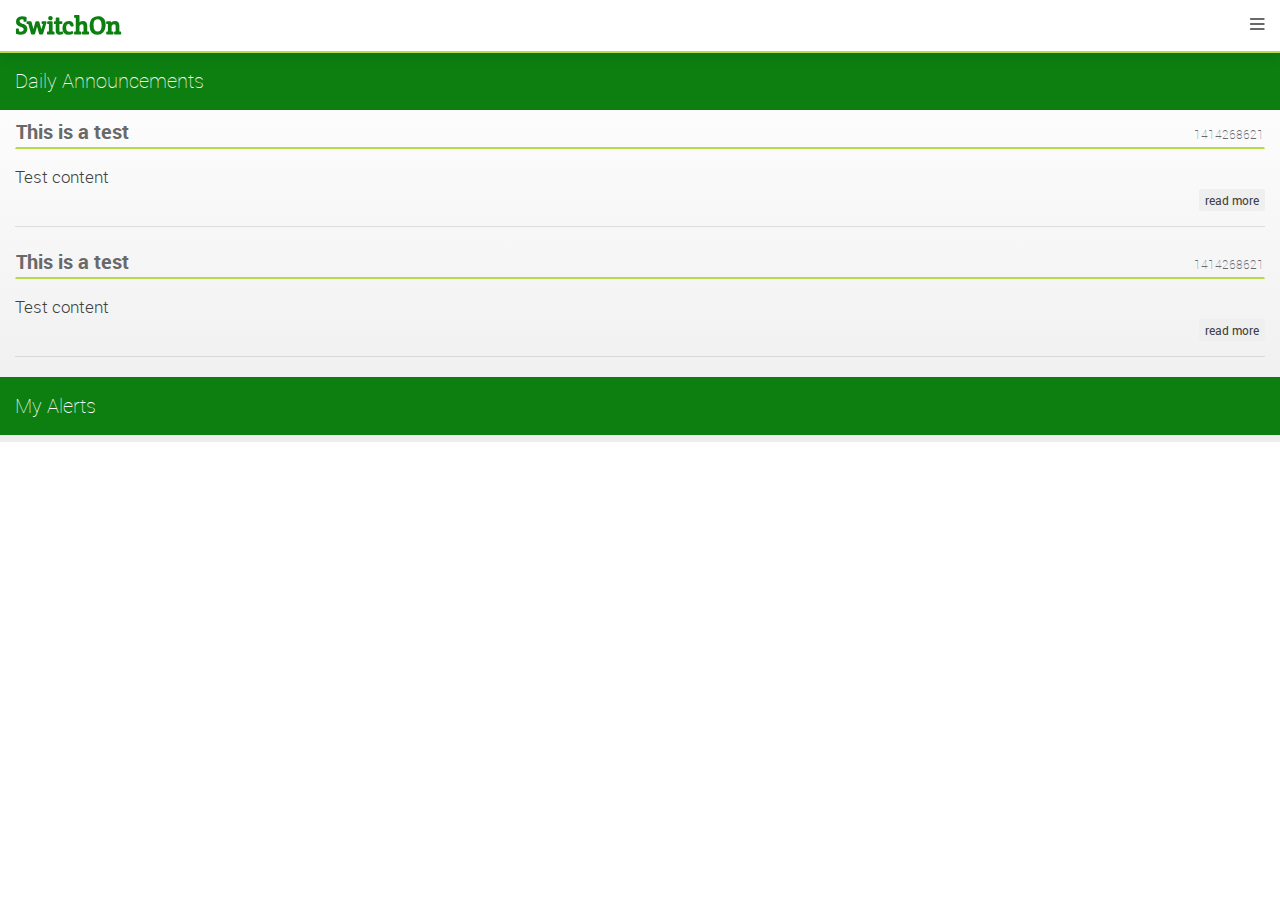
==== www/index.html @ a28c27e3 "First app" ====
<!DOCTYPE html>
<html class="ui-mobile">
  <head>
    <meta charset="utf-8" />
    <meta name="format-detection" content="telephone=no" />
    <meta name="msapplication-tap-highlight" content="no" />
    <!-- WARNING: for iOS 7, remove the width=device-width and height=device-height attributes. See https://issues.apache.org/jira/browse/CB-4323 -->
    <meta name="viewport" content="user-scalable=no, initial-scale=1, maximum-scale=1, minimum-scale=1, width=device-width, height=device-height, target-densitydpi=device-dpi" />

    <link href="spec/lib/jquery-mobile-theme/css/font-awesome.min.css" rel="stylesheet" type="text/css"/>
    <link href="spec/lib/jquery-mobile/jquery.mobile.min.css" rel="stylesheet" type="text/css"/>
    <link href="spec/lib/jquery-mobile-theme/css/jquerymobile.nativedroid.css" rel="stylesheet" type="text/css"/>
    <link href="spec/lib/jquery-mobile-theme/css/jquerymobile.nativedroid.light.css" rel="stylesheet" type="text/css"/>
    <link href="spec/lib/jquery-mobile-theme/css/jquerymobile.nativedroid.color.green.css" rel="stylesheet" type="text/css"/>
    <link href="spec/lib/twitter-bootstrap/css/bootstrap.css" rel="stylesheet" type="text/css"/>
    <link href="css/index.css" rel="stylesheet" type="text/css"/>

    <script src="spec/lib/jquery/jquery.min.js" type="text/javascript"></script>
    <script>
      $(document).bind("mobileinit", function () {
        $.mobile.defaultPageTransition = "slide";
      });</script>
    <script src="spec/lib/jquery-mobile/jquery.mobile.min.js" type="text/javascript"></script>
    <script src="spec/lib/jquery-mobile-theme/js/nativedroid.script.js" type="text/javascript"></script>
    <script type="text/javascript" src="js/index.js"></script>
    <title>SwitchOn</title>
  </head>

  <body class="ui-mobile-viewport ui-overlay-b" >
    <!-- HEADER NAVBAR-->
    <div id="tdsb-header">

      <div   data-role="header" data-position="fixed" data-tap-toggle="false" data-theme="b" role="banner" class="ui-header ui-bar-b ui-header-fixed slidedown">
        <h1 class="ui-title" role="heading" aria-level="1"><strong class="tdsb-logo">SwitchOn</strong></h1>
        <a  href='#mypanel' data-ajax="false" class="ui-link ui-btn-right ui-btn ui-shadow ui-corner-all tdsb-header-button" data-role="button" role="button"><i class="fa fa-bars"></i></a>
      </div> 
    </div>

    <div id="homepage" data-role="page"  data-theme="" >
      <div data-role='panel' id='mypanel' data-theme='b' data-display="overlay" >
        <div class="ui-panel-inner">
          <ul id="tdsb-suscription-list" data-role="listview" class="ui-listview">
            <li class="ui-li-static ui-body-inherit ui-first-child">Suscription</li>
          </ul>
        </div>
      </div>
      <div role="main" class="ui-content">
        <div class="ui-panel-wrapper">


          <div data-role="content" class="ui-content" role="main">   
            <div id="tdsb-daily-container">
              <div class="tdsb-navbar">
                <h3 class="tdsb-navbar-brand">
                  Daily Announcements 
                </h3> 
              </div>
              <div id="tdsb-daily-content">


              </div>
            </div>


            <div id="tdsb-favorites-container">
              <div class="tdsb-navbar">
                <h3 class="tdsb-navbar-brand">
                  My Alerts
                </h3>
              </div>
              <div id="tdsb-favorites-content">

              </div>
            </div>
          </div>

        </div>

      </div>
    </div>

    <div id="read-more" data-role="page"  data-theme="" >
      <a href="#homepage">back</a>
    </div>


    <script type="text/javascript">
      var ann;
      $('button[data-href]').on('click', function () {
        changePage();
      });
      $(document).on('pageinit', function () {
        console.log('On Page Load for the first time');
      });
      $(document).ready(function () {
        console.log('On document ready');
        getFeedsTitles();
      });
      function getAnnounsments() {
        if (ann === undefined) {
          $.ajax({
            url: 'announcement.html',
            type: 'get',
            async: false,
            success: function (data) {
              ann = data;
            }
          });
        }
        $.ajax({
          url: 'js/announcements.json',
          type: 'get',
          dataType: 'json',
          error: function (data) {
          },
          success: function (data) {
            $.each(data.announcements, function (i, item) {
              var x = $(ann).clone();
              console.log(x);
              x.find('.announcement-header-title').html(item.announcement_title)
              x.find('.announcement-header-time').html(item.announcement_date);
              x.find('.announcement-content').html(item.announcement_content);
              x.find('.announcement-read-more').on('click', function () {
                changePage();
              });
              if (item.announcement_calendar_event == 0) {
                x.find('.announcement-calender').remove();
              }
              $('#tdsb-daily-content').append(x);
            });
            //do something with data              
          }
        });
      }




      function getFeedsTitles() {
        $.ajax({
          url: 'js/feeds.json',
          type: 'get',
          dataType: 'json',
          error: function (data) {
          },
          success: function (data) {
            $.each(data.creators, function (i, item) {
              $('#tdsb-suscription-list').append('<li data-icon="false"><a href="#" data-id="' + item.id + '"  class="ui-btn">' + item.name + '</a></li>')
            });
            //do something with data    
            getAnnounsments();
          }
        });
      }

      function changePage() {
        $.mobile.pageContainer.pagecontainer("change", "#read-more");
      }

    </script>


  </body>
</html>
---- www/spec/lib/jquery-mobile-theme/css/jquerymobile.nativedroid.css ----
@import url("fonts.css");

a {
	text-decoration: none;
}

strong { font-weight: 500; }


.ui-page-theme-b .ui-btn, html .ui-bar-b .ui-btn, html .ui-page-theme-b .ui-btn, html body .ui-group-theme-b .ui-btn, html head+body .ui-btn.ui-btn-b, .ui-page-theme-b .ui-btn:visited, html .ui-bar-b .ui-btn:visited, html .ui-page-theme-b .ui-btn:visited, html body .ui-group-theme-b .ui-btn:visited, html head+body .ui-btn.ui-btn-b:visited,
.ui-page-theme-b .ui-btn:hover, html .ui-bar-b .ui-btn:hover, html .ui-page-theme-b .ui-btn:hover, html body .ui-group-theme-b .ui-btn:hover, html head+body .ui-btn.ui-btn-b:hover,
.ui-page-theme-b .ui-btn:active, html .ui-bar-b .ui-btn:active, html .ui-page-theme-b .ui-btn:active, html body .ui-group-theme-b .ui-btn:active, html head+body .ui-btn.ui-btn-b:active,
.ui-bar-b, .ui-page-theme-b .ui-bar-inherit, html .ui-bar-b .ui-bar-inherit, html .ui-page-theme-b .ui-bar-inherit, html body .ui-group-theme-b .ui-bar-inherit,
.ui-overlay-b, .ui-page-theme-b, .ui-page-theme-b .ui-panel-wrapper,
.ui-page-theme-b .ui-header .ui-btn:hover,
.ui-page-theme-b, .ui-page-theme-b .ui-body-inherit, html .ui-bar-b .ui-body-inherit, html .ui-page-theme-b .ui-body-inherit, html body .ui-group-theme-b .ui-body-inherit, html .ui-panel-page-container-b {
	background: transparent;
	background-color: transparent;
	border-color: transparent;
/*	border-width: 0px;*/
	text-shadow: 0 0px 0 transparent;
	font-size: 17px;
}

.ui-page-theme-b .ui-btn.ui-btn-active, html .ui-bar-b .ui-btn.ui-btn-active, html .ui-page-theme-b .ui-btn.ui-btn-active, html body .ui-group-theme-b .ui-btn.ui-btn-active, html head+body .ui-btn.ui-btn-b.ui-btn-active, .ui-page-theme-b .ui-checkbox-on:after, html .ui-bar-b .ui-checkbox-on:after, html .ui-page-theme-b .ui-checkbox-on:after, html body .ui-group-theme-b .ui-checkbox-on:after, .ui-btn.ui-checkbox-on.ui-btn-b:after, .ui-page-theme-b .ui-flipswitch-active, html .ui-bar-b .ui-flipswitch-active, html .ui-page-theme-b .ui-flipswitch-active, html body .ui-group-theme-b .ui-flipswitch-active, html body .ui-flipswitch.ui-bar-b.ui-flipswitch-active, .ui-page-theme-b .ui-slider-track .ui-btn-active, html .ui-bar-b .ui-slider-track .ui-btn-active, html .ui-page-theme-b .ui-slider-track .ui-btn-active, html body .ui-group-theme-b .ui-slider-track .ui-btn-active, html body div.ui-slider-track.ui-page-theme-b .ui-btn-active {
	border-color: transparent;
	border-width: 0px;
}

.ui-page-theme-b .ui-controlgroup-controls .ui-btn,
.ui-page-theme-b .ui-controlgroup-controls .ui-checkbox,
.ui-page-theme-b .ui-controlgroup-controls .ui-radio,
.ui-page-theme-b .ui-controlgroup-controls .ui-select {
	margin-bottom: 1px;
	font-weight: 300;
}

.ui-listview>.ui-li-static, .ui-listview>.ui-li-divider, .ui-listview>li>a.ui-btn {
	border-width: 0px;
	line-height: 22px;
}

.ui-listview .ui-li-has-thumb>img:first-child, .ui-listview .ui-li-has-thumb>.ui-btn>img:first-child, .ui-listview .ui-li-has-thumb .ui-li-thumb {
position: absolute;
left: 0;
top: 0;
max-height: 91px;
max-width: 91px;
height: 91px;
width: 91px;
}

.ui-page-theme-b .ui-btn.ui-btn-active, html .ui-bar-b .ui-btn.ui-btn-active, html .ui-page-theme-b .ui-btn.ui-btn-active, html body .ui-group-theme-b .ui-btn.ui-btn-active, html head+body .ui-btn.ui-btn-b.ui-btn-active, .ui-page-theme-b .ui-checkbox-on:after, html .ui-bar-b .ui-checkbox-on:after, html .ui-page-theme-b .ui-checkbox-on:after, html body .ui-group-theme-b .ui-checkbox-on:after, .ui-btn.ui-checkbox-on.ui-btn-b:after, .ui-page-theme-b .ui-flipswitch-active, html .ui-bar-b .ui-flipswitch-active, html .ui-page-theme-b .ui-flipswitch-active, html body .ui-group-theme-b .ui-flipswitch-active, html body .ui-flipswitch.ui-bar-b.ui-flipswitch-active, .ui-page-theme-b .ui-slider-track .ui-btn-active, html .ui-bar-b .ui-slider-track .ui-btn-active, html .ui-page-theme-b .ui-slider-track .ui-btn-active, html body .ui-group-theme-b .ui-slider-track .ui-btn-active, html body div.ui-slider-track.ui-page-theme-b .ui-btn-active {
	text-shadow: 0px 0px 0px rgba(0,0,0,0);
}

.ui-li-has-thumb {
	min-height: 91px;
}

.ui-shadow {
	box-shadow: 0px 0px 0px rgba(0,0,0,0);
}


.ui-page, body, input, select, textarea, button, .ui-btn,
.ui-listview>li h1, .ui-listview>li h2, .ui-listview>li h3, .ui-listview>li h4, .ui-listview>li h5, .ui-listview>li h6,
.ui-btn, label.ui-btn,
.ui-page-theme-b a, html .ui-bar-b a, html .ui-page-theme-b a, html body .ui-group-theme-b a {
	font-family: "Roboto", sans-serif;
	font-weight: 300;
}

.ui-content {
	padding: 0px;
}

.ui-content .ui-listview-inset, .ui-panel-inner .ui-listview-inset,.ui-content .ui-listview, .ui-panel-inner .ui-listview {
	margin: 0;
}

.ui-listview li i {
	display: inline-block;
	min-width: 22px;
	margin-right: 7px;
}

.ui-header {
	z-index: 9999;
	padding: 7px 15px 7px 25px;
	padding: 0px 0px 0px 0px;
	min-height: 50px;
}

.ui-header.noborder {
	border-bottom: 2px solid transparent !important;
}

.ui-header-fixed {
	top: 0px;
}

.ui-header-fixed .ui-btn-left, .ui-header-fixed .ui-btn-right {
	top: 3px;
}

.ui-header .ui-btn-left, .ui-header .ui-btn-right, .ui-footer .ui-btn-left, .ui-footer .ui-btn-right,.ui-header-fixed.ui-fixed-hidden .ui-btn-right {
	position: fixed;
}

.ui-header.ui-fixed-hidden {
	padding: 7px 15px 7px 25px;
}

.ui-header .ui-title, .ui-footer .ui-title {
	text-align: left;
	margin: 3px 25px 7px 55px;
	padding: 7px 0px 0px 0px;
	font-size: 25px;
	font-weight: 100;
}

.ui-mobile label, div.ui-controlgroup-label,
.ui-flipswitch .ui-btn.ui-flipswitch-on, .ui-flipswitch .ui-flipswitch-off {
	font-family: "Roboto";
	font-weight: 300;
}

.ui-flipswitch .ui-btn.ui-flipswitch-on,
.ui-flipswitch.ui-flipswitch-active .ui-btn.ui-flipswitch-on,
.ui-flipswitch .ui-btn.ui-flipswitch-off {
	width: 28px;
	height: 28px;
	margin-top: 2px;
	margin-right: 2px;
	margin-left: 2px;
}

.ui-listview>.ui-li-divider {
	font-weight: 300;
}

.ui-listview>li a {
	font-weight: 300;
}

body, input, select, textarea, button, .ui-btn {
	line-height: auto;
}

.ui-header .ui-btn-inner, .ui-footer .ui-btn-inner, .ui-mini .ui-btn-inner {
	text-decoration: none;
	padding: 9px 3px 3px 0px;
}

.ui-header .ui-btn-inner, .ui-footer .ui-btn-inner{
	font-size: 22px;
}

.ui-header .ui-btn-right .ui-btn-inner {
	min-width: 32px;
}

.ui-overlay-shadow {
-webkit-box-shadow: 0 0 0px rgba(0,0,0,.0); 
-moz-box-shadow: 0 0 0px rgba(0,0,0,.0);
 box-shadow: 0 0 0px rgba(0,0,0,.0);
}

.ui-btn-corner-all, .ui-btn.ui-corner-all, .ui-slider-track.ui-corner-all, .ui-flipswitch.ui-corner-all, .ui-li-count {
-webkit-border-radius: 0px;
border-radius: 0px;
}

.ui-btn {}

.ui-footer .ui-navbar {
	box-shadow:  0px 0px 0px rgba(0,0,0,0.0);
}

.ui-navbar ul li:last-child {
	border-right: 0px;
}

.ui-footer {
	z-index: 9999;
	padding: 7px 15px 7px 25px;
	padding: 0px 0px 0px 0px;
	min-height: 50px;
}

.ui-footer .ui-btn-text {
	top: 7px;
	font-size: 20px;
}

.ui-footer.noborder {
	border-bottom: 2px solid transparent !important;
}

.ui-footer-fixed {
	bottom: 0px;
}

.ui-footer-fixed .ui-btn-left, .ui-footer-fixed .ui-btn-right {
	top: 3px;
}

.ui-footer .ui-btn-left, .ui-footer .ui-btn-right, .ui-footer .ui-btn-left, .ui-footer .ui-btn-right,.ui-footer-fixed.ui-fixed-hidden .ui-btn-right {
	position: fixed;
}

.ui-footer.ui-fixed-hidden {
	padding: 7px 15px 7px 25px;
}

.ui-footer .ui-title, .ui-footer .ui-title {
	text-align: left;
	margin: 4px 7px 3px 7px;
	margin: 10px 25px 7px 34px;
	font-size: 25px;
	font-weight: 300;
}

.ui-footer .ui-btn-inner, .ui-mini .ui-btn-inner {
	text-decoration: none;
	padding: 9px 3px 3px 0px;
}

.ui-footer .ui-btn-inner, .ui-footer .ui-btn-inner{
	font-size: 22px;
}

.ui-footer .ui-btn-right .ui-btn-inner {
	min-width: 32px;
}


.ui-li-divider {
	padding: 7px 15px 7px 15px; 
}

.ui-link-inherit {
	font-size: 20px;
	line-height: 25px;
}

.ui-listview .ui-li-icon {
	width: 32px !important;
	height: 32px !important;
	max-width: 32px !important;
	max-height: 32px !important;
	margin-top: -6px !important;
}

img.ui-li-icon {
	width: 32px;
	height: 32px;
	background-position: center center;
	background-repeat: no-repeat;
}

.ui-li-has-icon .ui-btn-inner a.ui-link-inherit, .ui-li-static.ui-li-has-icon {
	padding-left: 45px;
}

.ui-btn {
	-webkit-transition: background 0.2s, color 0.2s;
	-moz-transition: background 0.2s, color 0.2s;
	-o-transition: background 0.2s, color 0.2s;
	-ms-transition: background 0.2s, color 0.2s;
	transition: background 0.2s, color 0.2s;
}

.ui-li-heading {
	font-weight: 300;
	font-size: 18px;	
	white-space:normal;
}

.ui-li-desc {
	font-weight: 300;
	font-size: 16px;
	white-space:normal;
}

.ui-listview-filter {
	margin: auto;
}

.ui-listview-filter .ui-input-search {
	margin: auto;
}

.ui-li-thumb {
	left: 15px;
	top: 25px;
	max-width: 70px;
	max-height: 115px;
}

.ui-li-has-thumb .ui-link-inherit,.ui-li-has-thumb .ui-btn-inner.ui-li {
	border-bottom: 0px !important; 
}

.ui-loader-textonly {
	color: #FFFFFF;
	position: fixed;
	top: 100%;
	left: 0px;
	width: 100%;
	background-color: #020202;	
}
.ui-loader h1 {
	font-family: "Roboto", sans-serif;
	font-weight: 300;
	text-transform: uppercase;
}

.ui-loader-textonly.ui-loader-verbose {
	margin-left: 0px;
}

.ui-li-desc img {
	max-width: 100%;
	display: block;
	padding-top: 7px;
	padding-bottom: 7px;
}

.ui-collapsible-content {
	padding: 0px;
}

.ui-collapsible-heading-toggle .ui-btn-text {
	font-weight: 300;
	font-size: 22px;
}

.ui-grid-b.fixed,.ui-grid-a.fixed {
	display: none;
}

.ui-content h1,.ui-content h2,.ui-content h3,.ui-content h4,.ui-content h5,.ui-content h6,.ui-content p {
	font-weight: 100;
	margin: 7px 0px 7px 0px;
}

.ui-collapsible h1.ui-collapsible-heading, .ui-collapsible h2.ui-collapsible-heading, .ui-collapsible h3.ui-collapsible-heading, .ui-collapsible h4.ui-collapsible-heading, .ui-collapsible h5.ui-collapsible-heading, .ui-collapsible h6.ui-collapsible-heading {
	padding-left: 0px;
	margin: auto;
}

.ui-content th {
	font-weight: 300;
}

.ui-popup-container.ui-popup-active {
	z-index: 99999;	
}

.ui-dialog-contain .ui-content,.ui-popup .ui-content {
	padding: 15px 15px 0px 15px;
}

.ui-dialog-contain .ui-title,.ui-popup .ui-title {
	font-size: 22px;
}

.ui-popup .ui-content p {
	padding: 15px;
}

.ui-popup h1.ui-title {
	padding: 0px;
}

.ui-popup-screen.in {
	opacity: 1;
}
.ui-popup-screen {
	background-color: rgba(0,0,0,0.8);
}

.ui-panel-inner {
	padding: 0px;
}

.ui-input-search {
	padding: 3px 15px 3px 45px;
}

.ui-page-theme-b .ui-input-search input {
	display: inline-block;
	width: 90%;
	padding-left: 7px;
}

.ui-selectmenu .ui-header a,.ui-dialog-contain .ui-header a {
	display: none;
}

div.inset {
	padding: 0px 15px 0px 15px;
}

.ui-listview-filter {
	position: relative;
}


.ui-slider-handle {
	border-radius: 50%;
	-webkit-transition: border 0.5s, background 0.5s;
	-moz-transition: border 0.5s, background 0.5s;
	-o-transition: border 0.5s, background 0.5s;
	-ms-transition: border 0.5s, background 0.5s;
	transition: border 0.5s, background 0.5s;
}


.ui-slider-handle.ui-btn {
	background-color: transparent !important;
}

.ui-slider-track .ui-btn.ui-slider-handle {
	width: 16px;
	height: 16px;
	border-radius: 50%;
	margin: -19px 0 0 -25px;
}


.ui-slider-track .ui-btn.ui-slider-handle.ui-focus {
	width: 16px;
	height: 16px;
	border-radius: 50%;
	margin: -19px 0 0 -25px;
	background-color: transparent;
}

.ui-slider-track {
	height: 2px;
	margin: 7px 0px 0px 45px;
	border-top: 0px !important;
	border-bottom: 0px !important;
	box-shadow: none !important;
}

.ui-rangeslider .ui-rangeslider-sliders .ui-slider-track {
	border-width: 0px !important;
}

.ui-rangeslider label:first-child {
	display: block;
}

.ui-slider-inneroffset .ui-slider-handle {
	border-radius: 0px;
	padding: 0px;
	margin: 0px;
	border: 0px !important;
}

.ui-slider-label {
	border-top: 0px !important;
}

.ui-checkbox input,.ui-radio input {
	display: block;
	overflow: hidden;
	opacity: 0.01;
}

.ui-li .ui-btn-text a.ui-link-inherit {
	text-overflow: clip;
	white-space: normal;	
}


.ui-page-theme-b div.ui-input-text input {
	padding-left: 14px;
	margin-left: -7px;
	position: relative;
}


@-webkit-keyframes messagepop {
	0% {
		-webkit-transform: scale(1,1);
	}
	50% {
		-webkit-transform: scale(1.4,1.4);
	}
	100% {
		-webkit-transform: scale(1,1);
	}
}
@-moz-keyframes messagepop {
	0% {
		-moz-transform: scale(1,1);
	}
	50% {
		-moz-transform: scale(1.4,1.4);
	}
	100% {
		-moz-transform: scale(1,1);
	}
}
@-o-keyframes messagepop {
	0% {
		-o-transform: scale(1,1);
	}
	50% {
		-o-transform: scale(1.4,1.4);
	}
	100% {
		-o-transform: scale(1,1);
	}
}
@-ms-keyframes messagepop {
	0% {
		-ms-transform: scale(1,1);
	}
	50% {
		-ms-transform: scale(1.4,1.4);
	}
	100% {
		-ms-transform: scale(1,1);
	}
}
@keyframes messagepop {
	0% {
		transform: scale(1,1);
	}
	50% {
		transform: scale(1.4,1.4);
	}
	100% {
		transform: scale(1,1);
	}
}
.message {
	clear: both;
	padding: 7px 7px 7px 75px;
	min-height: 45px;
	margin: 7px 0px 7px 0px;
	text-shadow: 1px 1px 1px rgba(0,0,0,0.2);
	position: relative;
}

.message i {
	display: block;
	position: absolute;
	left: 7px;
	top: 7px;
	height: 100%;
	font-size: 45px;
	line-height: 45px;
	width: 65px;
	text-align: center;
	-webkit-animation: messagepop 1s 2;
	-moz-animation: messagepop 1s 2;
	-o-animation: messagepop 1s 2;
	-ms-animation: messagepop 1s 2;
	animation: messagepop 1s 2;
	animation-delay: 1s;
	-webkit-animation-delay: 1s;
	-moz-animation-delay: 1s;
	-o-animation-delay: 1s;
	-ms-animation-delay: 1s;
}


pre {
	word-wrap:break-word;
}

.simpleList {
	padding: 0px;
	margin: 0px;
}

.simpleList li {
	list-style-type: none;
	margin: auto;
	padding: 7px 0px 7px 0px;
	border-bottom: 1px solid rgba(0,0,0,0.2);
}


.ui-page-theme-b form .ui-btn-down-b, .ui-page-theme-b form .ui-mini.ui-checkbox-on, .ui-page-theme-b form .ui-mini.ui-radio-o {
	-webkit-transition: box-shadow 0.5s, text-shadow 0.5s, border 0.5s;
	-moz-transition: box-shadow 0.5s, text-shadow 0.5s, border 0.5s;
	-ms-transition: box-shadow 0.5s, text-shadow 0.5s, border 0.5s;
	-o-transition: box-shadow 0.5s, text-shadow 0.5s, border 0.5s;
	transition: box-shadow 0.5s, text-shadow 0.5s, border 0.5s;
	box-shadow: none;
}

.ui-header .ui-btn-left, .ui-footer .ui-btn-left, .ui-footer .ui-btn-right, .ui-header-fixed.ui-fixed-hidden .ui-btn-right {
	position: absolute;
	width: 11px;
}

.ui-header .ui-btn-right {
	position: absolute;
	width: 11px;
}

.ui-shadow-inset {
	-webkit-box-shadow: inset 0 0px 0px rgba(0,0,0,.2);
	-moz-box-shadow: inset 0 0px 0px rgba(0,0,0,.2);
	box-shadow: inset 0 0px 0px rgba(0,0,0,.2);
}

.ui-corner-all {
	border-radius: 0px;
}

.ui-footer .ui-btn-icon-top .ui-icon { top: 10px; }

.blIcon {
	display: block;
	margin: 7px;
	font-size: 150%;
}

.lIcon {
	display: inline-block;
	font-size: 100%;
	margin-right: 7px;
}

@media (min-width: 28em) {
	.ui-rangeslider label:first-child {
		display: block;
		float: left;
		width: 20%;
	}
}


@media all and (min-width: 768px){
	.showastabs.ui-listview {
	
	}
	
	.showastabs.ui-listview .ui-li.ui-btn,
	.showastabs.ui-listview > li {
	    width: auto;
	    height: auto;
		display: inline-block;
		margin: auto;
	}
	.showastabs.ui-listview > li.ui-li-divider {
		display: block;
	}
	
	.showastabs.center {
		text-align: center;
	}
	
	.showastabs.nobg.ui-listview {
		background: transparent !important;
		border-bottom: 0px solid #FFFFFF !important;
	}

	.showastabs.ui-listview .ui-btn-inner.ui-li {
		border-bottom: 0px;
	}

	.ui-grid-b.fixed,.ui-grid-a.fixed {
		display: block;
		position: fixed;
		left: 0px;
		top: 110px;
		bottom: 0px;
		width: 100%;
		overflow: hidden;
	}

	.ui-grid-b .ui-block-a,.ui-grid-b .ui-block-b,.ui-grid-b .ui-block-c,.ui-grid-a .ui-block-a,.ui-grid-a .ui-block-b {
		position: relative;
	}
	
	.ui-grid-b.fixed .scroll-v,.ui-grid-a.fixed .scroll-v {
		overflow: hidden;
		overflow-y: auto;
		-webkit-overflow-scrolling: touch;

	}

	.nativeDroidCards > li {
		display: inline-block;
		float: left;
		margin: 1%;
		width: 43%;
	}
	
	.nativeDroidCards > li:nth-child(2n+1) {
		clear: both;
	}


}




/*
 * Various GUI Elements 
 * 
 */

@-webkit-keyframes slideImagesIn {
	0% {
		opacity: 0;
		-webkit-transform: scale(.6,.6);
	}
	50% {
		-webkit-transform: scale(1.6,1.6);
	}	
	100% {
		opacity: 1;
		-webkit-transform: scale(1.0,1.0);
	}
}


@-moz-keyframes slideImagesIn {
	0% {
		opacity: 0;
		-moz-transform: scale(.6,.6);
	}
	50% {
		-moz-transform: scale(1.6,1.6);
	}	
	100% {
		opacity: 1;
		-moz-transform: scale(1.0,1.0);
	}
}

@-webkit-keyframes slideFromLeft {
	0% {
		left: -100%;
		-webkit-transform: scale(0.3,0.3) rotateY(-45deg);
	}
	100% {
		left: 0px;
		-webkit-transform: scale(1,1) rotateY(0deg);
	}
}


@-webkit-keyframes slideFromRight {
	0% {
		left: 100%;
		-webkit-transform: scale(0.3,0.3) rotateY(45deg);
	}
	100% {
		left: 0px;
		-webkit-transform: scale(1,1) rotateY(0deg);
	}
}


@-moz-keyframes slideFromLeft {
	0% {
		left: -100%;
		-moz-transform: scale(0.3,0.3) rotateY(-45deg);
	}
	100% {
		left: 0px;
		-moz-transform: scale(1,1) rotateY(0deg);
	}
}


@-moz-keyframes slideFromRight {
	0% {
		left: 100%;
		-moz-transform: scale(0.3,0.3) rotateY(45deg);
	}
	100% {
		left: 0px;
		-moz-transform: scale(1,1) rotateY(0deg);
	}
}


@keyframes slideFromLeft {
	0% {
		left: -100%;
		-webkit-transform: scale(0.3,0.3) rotateY(-45deg);
		-moz-transform: scale(0.3,0.3) rotateY(-45deg);
		-o-transform: scale(0.3,0.3) rotateY(-45deg);
		-ms-transform: scale(0.3,0.3) rotateY(-45deg);
		transform: scale(0.3,0.3) rotateY(-45deg);
	}
	100% {
		left: 0px;
		-webkit-transform: scale(1,1) rotateY(0deg);
		-moz-transform: scale(1,1) rotateY(0deg);
		-o-transform: scale(1,1) rotateY(0deg);
		-ms-transform: scale(1,1) rotateY(0deg);
		transform: scale(1,1) rotateY(0deg);
	}
}


@keyframes slideFromRight {
	0% {
		left: 100%;
		-webkit-transform: scale(0.3,0.3) rotateY(45deg);
		-moz-transform: scale(0.3,0.3) rotateY(45deg);
		-o-transform: scale(0.3,0.3) rotateY(45deg);
		-ms-transform: scale(0.3,0.3) rotateY(45deg);
		transform: scale(0.3,0.3) rotateY(45deg);
	}
	100% {
		left: 0px;
		-webkit-transform: scale(1,1) rotateY(0deg);
		-moz-transform: scale(1,1) rotateY(0deg);
		-o-transform: scale(1,1) rotateY(0deg);
		-ms-transform: scale(1,1) rotateY(0deg);
		transform: scale(1,1) rotateY(0deg);
	}
}

.delayedFadeIn {
	overflow: hidden;
	position: relative;
	perspective: 500;
	-webkit-perspective: 500;
}

.delayedFadeIn li {
	opacity: 1;
	overflow: hidden;
	top: 0px;
	left: 0px;
	position: relative;
	-webkit-animation: slideFromLeft 1s 1;
	-moz-animation: slideFromLeft 1s 1;
	animation: slideFromLeft 1s 1;
}


progress {
	height: 2px;
	width: 100%;
	margin: 3px 0px 3px 0px;
	display: block;
	-webkit-appearance: none;
	-moz-appearance: none;
	border: none;
	border-radius: 50%;
}

progress::-webkit-progress-bar {
	padding: 0px;
}

progress::-webkit-progress-value {
	border-radius: 5px;
	-webkit-transition: all 0s;
	-moz-transition: all 0s;
	-o-transition: all 0s;
	-ms-transition: all 0s;
	transition: all 0s;
}

progress::-moz-progress-bar  {
	padding: 0px;
	border-radius: 5px;
	-webkit-transition: all 0s;
	-moz-transition: all 0s;
	-o-transition: all 0s;
	-ms-transition: all 0s;
	transition: all 0s;
}

progress  {
	border-radius: 5px;
	-webkit-transition: all 0s;
	-moz-transition: all 0s;
	-o-transition: all 0s;
	-ms-transition: all 0s;
	transition: all 0s;
}

.nativeDroidProgress {
	position: fixed;
	top: 49px;
	left: 0px;
	z-index: 99999;
}

.nativeDroidProgress[data-animation-time="0"]::-webkit-progress-value {	-webkit-transition: all 0s !important;	}

.nativeDroidProgress[data-animation-time="0"]::-moz-progress-value {	-moz-transition: all 0s !important;	}

.nativeDroidCards {
	list-style: none;
	padding: 12px 0px 0px 0px;
	margin: 0px 0px 0px 0px;
	perspective: 500;
	-webkit-perspective: 500;
}

.nativeDroidCards > li {
	padding: 10px;
	margin: 12px;
	display: block;
	opacity: 1;
	top: 0px;
	left: -100%;
	position: relative;
	-webkit-animation: slideFromLeft 1.5s 1;
	-webkit-animation-fill-mode: forwards;
	-moz-animation: slideFromLeft 1.5s 1;
	-moz-animation-fill-mode: forwards;
	animation: slideFromLeft 1.5s 1;
	animation-fill-mode: forwards;
}

.nativeDroidCards > li:nth-child(even) {
	-webkit-animation: slideFromRight 1.5s 1;
	-webkit-animation-fill-mode: forwards;
	-moz-animation: slideFromRight 1.5s 1;
	-moz-animation-fill-mode: forwards;
	animation: slideFromRight 1.5s 1;
	animation-fill-mode: forwards;
}

.nativeDroidCards > li:nth-child(1) { -webkit-animation-delay: 0.5s; -moz-animation-delay: 0.5s;  -o-animation-delay: 0.5s; -ms-animation-delay: 0.5s; animation-delay: 0.5s;}
.nativeDroidCards > li:nth-child(2) { -webkit-animation-delay: 1s;  -moz-animation-delay: 1s;  }
.nativeDroidCards > li:nth-child(3) { -webkit-animation-delay: 1.5s;  -moz-animation-delay: 1.5s;  }
.nativeDroidCards > li:nth-child(4) { -webkit-animation-delay: 2.0s;  -moz-animation-delay: 2.0s;  }
.nativeDroidCards > li:nth-child(5) { -webkit-animation-delay: 2.5s;  -moz-animation-delay: 2.5s;  }
.nativeDroidCards > li:nth-child(6) { -webkit-animation-delay: 3s;  -moz-animation-delay: 3s;  }
.nativeDroidCards > li:nth-child(7) { -webkit-animation-delay: 3.5s;  -moz-animation-delay: 3.5s;  }
.nativeDroidCards > li:nth-child(8) { -webkit-animation-delay: 4s;  -moz-animation-delay: 4s;  }
.nativeDroidCards > li:nth-child(9) { -webkit-animation-delay: 4.5s;  -moz-animation-delay: 4.5s;  }
.nativeDroidCards > li:nth-child(10) { -webkit-animation-delay: 5s;  -moz-animation-delay: 5s;  }
.nativeDroidCards > li:nth-child(11) { -webkit-animation-delay: 5.5s;  -moz-animation-delay: 5.5s;  }
.nativeDroidCards > li:nth-child(12) { -webkit-animation-delay: 6s;  -moz-animation-delay: 6s;  }
.nativeDroidCards > li:nth-child(13) { -webkit-animation-delay: 6.5s;  -moz-animation-delay: 6.5s;  }
.nativeDroidCards > li:nth-child(14) { -webkit-animation-delay: 7s;  -moz-animation-delay: 7.0s;  }
.nativeDroidCards > li:nth-child(15) { -webkit-animation-delay: 7.5s;  -moz-animation-delay: 7.5s;  }

.nativeDroidCards > li h1 {
	font-size: 24px;
	padding: 0px;
	margin: auto;
}
.nativeDroidCards > li h2 {
	font-size: 14px;
	padding: 0px;
	margin: auto;
}

.nativeDroidCards > li[data-cards-type="sports"] h1 span {
	display: block;
	float: right;
}
.nativeDroidCards table {
	margin: 7px 0px 7px 0px;
	border-spacing:0;
	border-collapse:collapse;
	width: 100%;
}

.nativeDroidCards table td {
	vertical-align: top;
	margin: 0px;
	padding: 3px;
}

.nativeDroidCards table tr > td:first-child {
	text-align: right;
}

.nativeDroidCards a {
	display: block;
	padding: 7px 0px 7px 0px;
	font-size: 18px;
}

.nativeDroidCards > li[data-cards-type="weather"] ul {
	list-style: none;
	padding: 0px;
	margin: 0px;
	width: 100%;
}

.nativeDroidCards > li[data-cards-type="weather"] ul li {
	padding: 0px;
	margin: 0px;
	text-align: center;
}

.nativeDroidCards > li[data-cards-type="weather"] .detail li {
	display: inline-block;
}
.nativeDroidCards > li[data-cards-type="weather"] .detail li:first-child {
	width: 25%;
}
.nativeDroidCards > li[data-cards-type="weather"] .detail li:first-child span {
	display: block;
	width: auto;
}
.nativeDroidCards > li[data-cards-type="weather"] .detail li:first-child .sunny {
	font-size: 60px;
}
.nativeDroidCards > li[data-cards-type="weather"] .detail li:nth-child(2) {
	width: 70%;
	font-size: 115px;
	text-align: right;
}

.nativeDroidCards > li[data-cards-type="weather"] .week li strong,.nativeDroidCards > li[data-cards-type="weather"] .week li span,.nativeDroidCards > li[data-cards-type="weather"] .week i {
	display: block;
	width: auto;
}

.nativeDroidCards > li[data-cards-type="weather"] .week li {
	width: 22%;
	display: inline-block;
}
.nativeDroidCards > li[data-cards-type="weather"] .week li:last-child {
	border-right: 0px solid rgba(0,0,0,0.05);
}

.nativeDroidCards > li[data-cards-type="weather"] .sunny {
	color: #FFF000;
}

.nativeDroidCards ul[data-nativedroid-plugin="twitter"] li,.nativeDroidCards ul[data-nativedroid-plugin="twitter"] {
	padding: 0px;
	margin: 7px 0px 0px 0px;
}

.nativeDroidCards ul[data-nativedroid-plugin="twitter"] li img {
	float: left;
	margin: 7px;
}

.nativeDroidCards ul[data-nativedroid-plugin="twitter"] a,.nativeDroidCards ul[data-nativedroid-plugin="twitter"] p,.nativeDroidCards ul[data-nativedroid-plugin="twitter"] h2 {
	font-size: 14px;
	padding: 0px;
	margin: 0px;
	border-top: 0px;
}

.nativeDroidCards > li .map {
	margin: 0;
    padding: 0;
	width: 100%;
    height: 150px;
}

.nativeDroidGallery {
	list-style: none;
	margin: auto auto;
	padding: 0px 0px 0px 0px;
	width: 100%;
	overflow: hidden;
}

.nativeDroidGallery li {
	background-repeat: no-repeat;
	background-size: contain;
	background-position: center center;
	display: block;
	float: left;
	width: 75px;
	height: 75px;
	overflow: hidden;
	margin: 4px 4px 0px 0px;
	padding: 0px 0px 0px 0px;
/*	top: 0px;
	left: -100%;*/
	position: relative;
	-webkit-animation: slideImagesIn 1.5s 1;
	-webkit-animation-fill-mode: forwards;
	-moz-animation: slideImagesIn 1.5s 1;
	-moz-animation-fill-mode: forwards;
	animation: slideImagesIn 1.5s 1;
	animation-fill-mode: forwards;
	
	-webkit-transition: background-image 0.75s linear;
	-moz-transition: background-image 0.75s linear;
	-ms-transition: background-image 0.75s linear;
	-o-transition: background-image 0.75s linear;
	transition: background-image 0.75s linear;
	
}

.nativeDroidGallery li span {
	display: none;
}


@-webkit-keyframes galleryActivate {	0% { -webkit-transform: scale(1.0,1.0);	} 50% {	-webkit-transform: scale(0.8,0.8); } 100% {	-webkit-transform: scale(1,1); } }
@-moz-keyframes galleryActivate {	0% { -moz-transform: scale(1,1);	} 50% {	-moz-transform: scale(0.8,0.8); } 100% {	-moz-transform: scale(1,1); } }
@-ms-keyframes galleryActivate {	0% { -ms-transform: scale(1,1);	} 50% {	-ms-transform: scale(0.8,0.8); } 100% {	-ms-transform: scale(1,1); } }
@-o-keyframes galleryActivate {	0% { -o-transform: scale(1,1);	} 50% {	-o-transform: scale(0.8,0.8); } 100% {	-o-transform: scale(1,1); } }
@keyframes galleryActivate {	0% { transform: scale(1,1);	} 50% {	transform: scale(0.8,0.8); } 100% {	transform: scale(1,1); } }


.nativeDroidGallery .overlay {
	position: fixed;
	top: 0px;
	left: 0px;
	width: 100%;
	height: 100%;
	z-index: 99998;
	background: rgba(0,0,0,0.9);
	display: none;
}

.nativeDroidGallery li.active  {
	position: fixed;
	top: 0px;
	left: 0px;
	width: 100%;
	height: 100%;
	z-index: 99999;
	background-repeat: no-repeat;
	background-size: contain;
	background-position: center center;

	-webkit-animation: galleryActivate 0.5s 1;
	-moz-animation: galleryActivate 0.5s 1;
	-o-animation: galleryActivate 0.5s 1;
	-ms-animation: galleryActivate 0.5s 1;
	animation: galleryActivate 0.5s 1;
	animation-fill-mode: forwards;

	-webkit-transition: left 0.4s;
	-moz-transition: left 0.4s;
	-ms-transition: left 0.4s;
	-o-transition: left 0.4s;
	transition: left 0.4s;
}

.nativeDroidGallery li.slideLeft {
	left: -100% !important;
}
.nativeDroidGallery li.slideRight {
	left: 100% !important;
}

.nativeDroidGallery li .closeTrigger {
	display: none;
	position: absolute;
	top: 5px;
	right: 5px;
	background-color: rgba(0,0,0,0.5);
	border-radius: 7px;
	padding: 7px;
	opacity: 0.8;
}

.nativeDroidGallery li.active .closeTrigger {
	display: block;
}

.nativeDroidGallery li.active span {
	display: block;
	position: absolute;
	bottom: 0px;
	left: 0px;
	width: 100%;
	background-color: rgba(0,0,0,0.5);
	padding: 7px;
}

.nativeDroidGallery li.active.zoom  {
	overflow: auto;
 	-webkit-overflow-scrolling:touch;
	-webkit-transform: translate3d(0,0,0);
}

.nativeDroidGallerySetList {

	-webkit-transition: left 0.4s;
	-moz-transition: left 0.4s;
	-ms-transition: left 0.4s;
	-o-transition: left 0.4s;
	transition: left 0.4s;
}


.nativeDroidGallerySetList.slideLeft {
	position: fixed;
	left: -100%;
	width: 100%;
	height: 100%;
	overflow: hidden;	
}

.nativeDroidGallery li.active.zoom .fullscreenImage {
	position: absolute;
}

.nativeDroidGallery li.active.zoom span  {
	display: none;
}

.nativeDroidSplashscreen {
	display: block;
	background-color: #000000;
	position: fixed;
	top: 0px;
	left: 0px;
	width: 100%;
	height: 100%;
	z-index: 99999;
	background-size: 100% 100%;
	background-repeat: no-repeat;
	background-position: center center;
	overflow: hidden;
}

@-webkit-keyframes fadeOut { 0% { opacity: 1; } 100% { opacity: 0; } }
@-moz-keyframes fadeOut { 0% { opacity: 1; } 100% { opacity: 0; } }
@-o-keyframes fadeOut { 0% { opacity: 1; } 100% { opacity: 0; } }
@-ms-keyframes fadeOut { 0% { opacity: 1; } 100% { opacity: 0; } }
@keyframes fadeOut { 0% { opacity: 1; } 100% { opacity: 0; } }

.nativeDroidSplashscreen.fadeOut {
	-webkit-animation: fadeOut 0.5s 1;
	-moz-animation: fadeOut 0.5s 1;
	-o-animation: fadeOut 0.5s 1;
	-ms-animation: fadeOut 0.5s 1;
	animation: fadeOut 0.5s 1;
	-webkit-animation-fill-mode: forwards;
	-moz-animation-fill-mode: forwards;
	-o-animation-fill-mode: forwards;
	-ms-animation-fill-mode: forwards;
	animation-fill-mode: forwards;
}

@-webkit-keyframes moveLeft { 0% { left: 0px; } 100% { left: -100%; } }
@-moz-keyframes moveLeft { 0% { left: 0px; } 100% { left: -100%; } }
@-o-keyframes moveLeft { 0% { left: 0px; } 100% { left: -100%; } }
@-ms-keyframes moveLeft { 0% { left: 0px; } 100% { left: -100%; } }
@keyframes moveLeft { 0% { left: 0px; } 100% { left: -100%; } }

.nativeDroidSplashscreen.moveLeft {
	-webkit-animation: moveLeft 0.5s 1;
	-moz-animation: moveLeft 0.5s 1;
	-o-animation: moveLeft 0.5s 1;
	-ms-animation: moveLeft 0.5s 1;
	animation: moveLeft 0.5s 1;
	-webkit-animation-fill-mode: forwards;
	-moz-animation-fill-mode: forwards;
	-o-animation-fill-mode: forwards;
	-ms-animation-fill-mode: forwards;
	animation-fill-mode: forwards;
}

@-webkit-keyframes moveRight { 0% { left: 0px; } 100% { left: 100%; } }
@-moz-keyframes moveRight { 0% { left: 0px; } 100% { left: 100%; } }
@-o-keyframes moveRight { 0% { left: 0px; } 100% { left: 100%; } }
@-ms-keyframes moveRight { 0% { left: 0px; } 100% { left: 100%; } }
@keyframes moveRight { 0% { left: 0px; } 100% { left: 100%; } }
 
.nativeDroidSplashscreen.moveRight { 
	-webkit-animation: moveRight 0.5s 1;
	-moz-animation: moveRight 0.5s 1;
	-o-animation: moveRight 0.5s 1;
	-ms-animation: moveRight 0.5s 1;
	animation: moveRight 0.5s 1;
	-webkit-animation-fill-mode: forwards;
	-moz-animation-fill-mode: forwards;
	-o-animation-fill-mode: forwards;
	-ms-animation-fill-mode: forwards;
	animation-fill-mode: forwards;
}


.splashScreenExample {
	text-align: center;
}

.splashScreenExample h1,.splashScreenExample h2,.splashScreenExample h3 {
	
	-webkit-transform: scale(0.01,0.01);
	-moz-transform: scale(0.01,0.01);
	-ms-transform: scale(0.01,0.01);
	-o-transform: scale(0.01,0.01);
	transform: scale(0.01,0.01);
	
	position: relative;
	left: 0px;
	
	-webkit-animation: galleryActivate 0.5s 1;
	-moz-animation: galleryActivate 0.5s 1;
	-o-animation: galleryActivate 0.5s 1;
	-ms-animation: galleryActivate 0.5s 1;
	animation: galleryActivate 0.5s 1;
	-webkit-animation-fill-mode: forwards;
	-moz-animation-fill-mode: forwards;
	-o-animation-fill-mode: forwards;
	-ms-animation-fill-mode: forwards;
	animation-fill-mode: forwards;
	
	-webkit-animation-delay: 0.25s;
	-moz-animation-delay: 0.25s;
	-ms-animation-delay: 0.25s;
	-o-animation-delay: 0.25s;
	animation-delay: 0.25s;
}

.splashScreenExample h2 {
	-webkit-animation-delay: 0.5s;
	-moz-animation-delay: 0.5s;
	-ms-animation-delay: 0.5s;
	-o-animation-delay: 0.5s;
	animation-delay: 0.5s;
}
.splashScreenExample h3 {
	-webkit-animation-delay: 0.75s;
	-moz-animation-delay: 0.75s;
	-ms-animation-delay: 0.75s;
	-o-animation-delay: 0.75s;
	animation-delay: 0.75s;
}


@-webkit-keyframes moveUp { 0% { top: 100%; } 100% { top:  50%; } }
@-moz-keyframes moveUp { 0% { top: 100%; } 100% { top:  50%; } }
@-o-keyframes moveUp { 0% { top: 100%; } 100% { top:  50%; } }
@-ms-keyframes moveUp { 0% { top: 100%; } 100% { top:  50%; } }
@keyframes moveUp { 0% { top: 100%; } 100% { top: 50%; } }
 

.splashScreenExample .splashScreenDroid {
	position: fixed;
	top: 100%;
	left: 0px;
	width: 100%;
	height: 250px;
	background-image: url("http://nativedroid.godesign.ch/res/img/droid.png");
	background-position: center center;
	background-repeat: no-repeat;
	background-size: clip;
		
	-webkit-animation: moveUp 0.5s 1;
	-moz-animation: moveUp 0.5s 1;
	-o-animation: moveUp 0.5s 1;
	-ms-animation: moveUp 0.5s 1;
	animation: moveUp 0.5s 1;
	-webkit-animation-fill-mode: forwards;
	-moz-animation-fill-mode: forwards;
	-o-animation-fill-mode: forwards;
	-ms-animation-fill-mode: forwards;
	animation-fill-mode: forwards;
	
	-webkit-animation-delay: 1s;
	-moz-animation-delay: 1s;
	-ms-animation-delay: 1s;
	-o-animation-delay: 1s;
	animation-delay: 1s;
}

.nativeDroidLockscreen {
	display: none;
	background-color: #000000;
	position: fixed;
	width: 100%;
	height: 100%;
	z-index: 99998;
	background-size: 100% 100%;
	background-repeat: no-repeat;
	background-position: center center;
}

.nativeDroidLockscreen .unlock {
	font-size: 25px;
	padding: 7px;
	border-radius: 7px;
	background-color: rgba(0,255,0,0.5);
}



.nativeDroidHomescreen,.nativeDroidHomescreen div[data-nativedroid-role="screenslide"] {
	display: block;
	position: fixed;
	width: 100%;
	height: 100%;
	z-index: 99997;
	background-size: 100% 100%;
	background-repeat: no-repeat;
	background-position: center center;
	overflow: hidden;
}

.nativeDroidHomescreen div[data-nativedroid-role="screenslide"] {
	left: 0px;
	top: 0px;
	
	height: 90%;
	
	-webkit-touch-callout: none;
	-webkit-user-select: none;
	-khtml-user-select: none;
	-moz-user-select: none;
	-ms-user-select: none;
	user-select: none;
	
	-webkit-transition: all 0.5s;
	-moz-transition: all 0.5s;
	-ms-transition: all 0.5s;
	-o-transition: all 0.5s;
	transition: all 0.5s;
}

.nativeDroidHomescreen div[data-nativedroid-role="screenslide"].left {
	left: -100%;
	-webkit-transform: scale(0.8,0.8);
	-moz-transform: scale(0.8,0.8);
	-ms-transform: scale(0.8,0.8);
	-o-transform: scale(0.8,0.8);
	transform: scale(0.8,0.8);
}

.nativeDroidHomescreen div[data-nativedroid-role="screenslide"].leftNoTransition {
	left: -100%;
	-webkit-transition: none !important;
	-moz-transition: none !important;
	-ms-transition: none !important;
	-o-transition: none !important;
	transition: none !important;
}

.nativeDroidHomescreen div[data-nativedroid-role="screenslide"].right {
	left: 100%;
	-webkit-transform: scale(0.8,0.8);
	-moz-transform: scale(0.8,0.8);
	-ms-transform: scale(0.8,0.8);
	-o-transform: scale(0.8,0.8);
	transform: scale(0.8,0.8);
}

.nativeDroidHomescreen div[data-nativedroid-role="screenslide"].rightNoTransition {
	left: 100%;
	-webkit-transition: none !important;
	-moz-transition: none !important;
	-ms-transition: none !important;
	-o-transition: none !important;
	transition: none !important;
}

.nativeDroidScreenSlideIndicators {
	position: fixed;
	bottom: 5%;
	left: 0px;
	width: 100%;
	text-align: center;
}

.nativeDroidScreenSlideIndicators .blobs {
	
	display: inline-block;
	
	width: 8px;
	height: 8px;

	border-top-left-radius: 4px;
	border-bottom-right-radius: 4px;
	border-top-right-radius: 4px;
	border-bottom-left-radius: 4px;
	
	background-color: rgba(255,255,255,0.5);
	box-shadow: 0px 0px 0px 0px rgba(0,0,0,0.1);
	
	margin-right: 10px;
	
	-webkit-transition: all 0.25s linear;
	-moz-transition: all 0.25s linear;
	-ms-transition: all 0.25s linear;
	-o-transition: all 0.25s linear;
	transition: all 0.25s linear;
}

.nativeDroidScreenSlideIndicators .blobs.active {
	background-color: rgba(255,255,255,0.8);
	box-shadow: 0px 0px 10px 2px rgba(0,0,0,0.6);


	border-top-left-radius: 4px;
	border-bottom-right-radius: 4px;
	border-top-right-radius: 0px;
	border-bottom-left-radius: 0px;
	
	-webkit-transform: scale(1.5,1.5) rotate(180deg);
	-moz-transform: scale(1.5,1.5) rotate(180deg);
	-o-transform: scale(1.5,1.5) rotate(180deg);
	-ms-transform: scale(1.5,1.5) rotate(180deg);
	transform: scale(1.5,1.5) rotate(180deg);
}

.nativeDroidHomescreenWidget {
	text-align: center;
	padding: 0px 0px 0px 0px;
	margin: 0px 0px 0px 0px;
	top: 0px;
	left: 0px;
	display: inline-block; 
	position: absolute;
/*	overflow: hidden;*/
}

.nativeDroidHomescreenWidget[data-nativedroid-widget-width="1"] { width: 25%; }
.nativeDroidHomescreenWidget[data-nativedroid-widget-width="2"] { width: 50%; }
.nativeDroidHomescreenWidget[data-nativedroid-widget-width="3"] { width: 75%; }
.nativeDroidHomescreenWidget[data-nativedroid-widget-width="4"] { width: 100%; }

.nativeDroidHomescreenWidget[data-nativedroid-widget-height="1"] { height: 20%; }
.nativeDroidHomescreenWidget[data-nativedroid-widget-height="2"] { height: 40%; }
.nativeDroidHomescreenWidget[data-nativedroid-widget-height="3"] { height: 60%; }
.nativeDroidHomescreenWidget[data-nativedroid-widget-height="4"] { height: 80%; }
.nativeDroidHomescreenWidget[data-nativedroid-widget-height="5"] { height: 100%; }

.nativeDroidHomescreenWidget[data-nativedroid-widget-offset-left="1"] { left: 25%; }
.nativeDroidHomescreenWidget[data-nativedroid-widget-offset-left="2"] { left: 50%; }
.nativeDroidHomescreenWidget[data-nativedroid-widget-offset-left="3"] { left: 75%; }
.nativeDroidHomescreenWidget[data-nativedroid-widget-offset-left="4"] { left: 100%; }

.nativeDroidHomescreenWidget[data-nativedroid-widget-offset-top="1"] { top: 20%; }
.nativeDroidHomescreenWidget[data-nativedroid-widget-offset-top="2"] { top: 40%; }
.nativeDroidHomescreenWidget[data-nativedroid-widget-offset-top="3"] { top: 60%; }
.nativeDroidHomescreenWidget[data-nativedroid-widget-offset-top="4"] { top: 80%; }
.nativeDroidHomescreenWidget[data-nativedroid-widget-offset-top="5"] { top: 100%; }
	
.nativeDroidWidgetClock {
	text-shadow: 1px 1px 2px rgba(0,0,0,0.8); 
	margin: auto auto auto auto;
}

.nativeDroidWidgetClock .ClockTime {
	margin: 7px;
}

.nativeDroidWidgetClock .ClockTime .time {
	font-size: 60px;
	font-weight: 300;
	line-height: 65px; 
	padding: 7px 7px 0px 7px;

	/*-webkit-animation: galleryActivate 0.5s 1;
	-moz-animation: galleryActivate 0.5s 1;
	-o-animation: galleryActivate 0.5s 1;
	-ms-animation: galleryActivate 0.5s 1;
	animation: galleryActivate 0.5s 1;
	animation-fill-mode: forwards;*/
}

.nativeDroidWidgetClock .ClockTime .date {
	font-size: 14px;
}

@media (max-height: 324px) {
	.nativeDroidWidgetClock .ClockTime .time {
		font-size: 40px;
		font-weight: 300;
		line-height: 40px; 
		padding: 0px 0px 0px 0px;
	}
}

.nativeDroidWidgetReader {
	height: 100%;

	overflow-y: auto;
	-webkit-overflow-scrolling: touch;
	
	text-align: left;
	text-shadow: 1px 1px 2px rgba(0,0,0,0.8); 
}

.nativeDroidWidgetReader ul li.widgetTitleBar {
	background-color: rgba(0,0,0,0.9);
	box-shadow: 0px 5px 10px rgba(0,0,0,0.3);
	border-top-left-radius: 7px;
	border-top-right-radius: 7px;
}

.nativeDroidWidgetReader ul li.widgetTitleBar h3 {
	margin: 0px 0px 0px 0px;
	padding: 0px 0px 0px 0px;
	border-radius: 0px;
	font-size: 25px;

}

.nativeDroidWidgetReader ul {
	list-style: none;
	padding: 0px 0px 0px 0px;
	margin: 0px 7px 0px 7px;
	position: relative;
}

.nativeDroidWidgetReader ul li {
	border-top: 1px solid rgba(255,255,255,0.1);
	padding: 7px 14px 7px 14px;
	background-color: rgba(0,0,0,0.6);
}

.nativeDroidWidgetReader ul li:nth-child(2) {
	border-top: 0px;
}

.nativeDroidWidgetReader ul li strong {
	display: block;
	font-weight: 300;
	font-size: 16px;
	color: rgba(255,255,255,0.8);
}

.nativeDroidWidgetReader ul li p {
	font-size: 12px;
	color: rgba(255,255,255,0.5);
}

.nativeDroidWidgetReader ul li .feedActionBox {
	display: block;
	float: right;
	font-size: 25px;
/*	padding: 15px;
	border-radius: 50%;
	background-color: rgba(255,255,0,0.8);*/
	margin: 0px 0px 0px 7px;
}

.nativeDroidWidgetReader ul li .feedActionBox a {
	color: rgba(255,255,255,0.8);
	font-weight: 300;
}

.nativeDroidIconWidget {
	text-align: center;
	margin: 12px auto;	
	text-shadow: 1px 1px 5px rgba(0,0,0,0.6);

}

.nativeDroidIconWidget i {
	font-size: 45px;
	display: block;
}

.nativeDroidIconWidget span {
	font-size: 12px;
	text-shadow: 2px 2px 2px rgba(0,0,0,0.8);
}



.noTransition {
	-webkit-transition: none !important;
	-moz-transition: none !important;
	-ms-transition: none !important;
	-o-transition: none !important;
	transition: none !important;
}
---- www/spec/lib/jquery-mobile-theme/css/jquerymobile.nativedroid.light.css ----
.ui-page-theme-b {
	background-color: #FFFFFF;
	background: rgb(255,255,255); /* Old browsers */
	background: -moz-linear-gradient(top,  rgb(255,255,255) 0%, rgb(238,238,238) 100%); /* FF3.6+ */
	background: -webkit-gradient(linear, left top, left bottom, color-stop(0%,rgb(255,255,255)), color-stop(100%,rgb(238,238,238))); /* Chrome,Safari4+ */
	background: -webkit-linear-gradient(top,  rgb(255,255,255) 0%,rgb(238,238,238) 100%); /* Chrome10+,Safari5.1+ */
	background: -o-linear-gradient(top,  rgb(255,255,255) 0%,rgb(238,238,238) 100%); /* Opera 11.10+ */
	background: -ms-linear-gradient(top,  rgb(255,255,255) 0%,rgb(238,238,238) 100%); /* IE10+ */
	background: linear-gradient(to bottom,  rgb(255,255,255) 0%,rgb(238,238,238) 100%); /* W3C */
	filter: progid:DXImageTransform.Microsoft.gradient( startColorstr='#ffffff', endColorstr='#eeeeee',GradientType=0 ); /* IE6-9 */
	color: #404040;
}


.ui-page-theme-b .ui-btn, html .ui-bar-b .ui-btn, html .ui-page-theme-b .ui-btn, html body .ui-group-theme-b .ui-btn, html head+body .ui-btn.ui-btn-b, .ui-page-theme-b .ui-btn:visited, html .ui-bar-b .ui-btn:visited, html .ui-page-theme-b .ui-btn:visited, html body .ui-group-theme-b .ui-btn:visited, html head+body .ui-btn.ui-btn-b:visited,
.ui-page-theme-b .ui-btn:hover, html .ui-bar-b .ui-btn:hover, html .ui-page-theme-b .ui-btn:hover, html body .ui-group-theme-b .ui-btn:hover, html head+body .ui-btn.ui-btn-b:hover,
.ui-page-theme-b .ui-btn:active, html .ui-bar-b .ui-btn:active, html .ui-page-theme-b .ui-btn:active, html body .ui-group-theme-b .ui-btn:active, html head+body .ui-btn.ui-btn-b:active,
.ui-page-theme-b .ui-header .ui-btn:hover,
.ui-overlay-b, .ui-page-theme-b, .ui-page-theme-b .ui-panel-wrapper,
.ui-page-theme-b, .ui-page-theme-b .ui-body-inherit, html .ui-bar-b .ui-body-inherit, html .ui-page-theme-b .ui-body-inherit, html body .ui-group-theme-b .ui-body-inherit, html .ui-panel-page-container-b {
	color: #696969;
}


.ui-page-theme-b,
.ui-panel-wrapper {
	background-color: #FFFFFF;
	background: rgb(255,255,255); /* Old browsers */
	background: -moz-linear-gradient(top,  rgb(255,255,255) 0%, rgb(238,238,238) 100%); /* FF3.6+ */
	background: -webkit-gradient(linear, left top, left bottom, color-stop(0%,rgb(255,255,255)), color-stop(100%,rgb(238,238,238))); /* Chrome,Safari4+ */
	background: -webkit-linear-gradient(top,  rgb(255,255,255) 0%,rgb(238,238,238) 100%); /* Chrome10+,Safari5.1+ */
	background: -o-linear-gradient(top,  rgb(255,255,255) 0%,rgb(238,238,238) 100%); /* Opera 11.10+ */
	background: -ms-linear-gradient(top,  rgb(255,255,255) 0%,rgb(238,238,238) 100%); /* IE10+ */
	background: linear-gradient(to bottom,  rgb(255,255,255) 0%,rgb(238,238,238) 100%); /* W3C */
	filter: progid:DXImageTransform.Microsoft.gradient( startColorstr='#ffffff', endColorstr='#eeeeee',GradientType=0 ); /* IE6-9 */
	color: #404040;

}

.ui-page-theme-b .ui-btn:focus, html .ui-bar-b .ui-btn:focus, html .ui-body-b .ui-btn:focus, html body .ui-group-theme-b .ui-btn:focus, html head+body .ui-btn.ui-btn-b:focus, .ui-page-theme-b .ui-focus, html .ui-bar-b .ui-focus, html .ui-body-b .ui-focus, html body .ui-group-theme-b .ui-focus, html head+body .ui-btn-b.ui-focus, html head+body .ui-body-b.ui-focus {
	-webkit-box-shadow: 0 0 0px rgba(0,0,0,0);
	-moz-box-shadow: 0 0 0px rgba(0,0,0,0);
	box-shadow: 0 0 0px rgba(0,0,0,0);
	background-color: rgba(0,0,0,0.05);
}


.ui-popup-screen {
	background-color: rgba(255,255,255,0.8);
}

.ui-popup-container, .ui-popup {
	background-color: #ffffff;
	background-color: rgba(255,255,255,1);
}

.ui-page-theme-b .ui-body-inherit {
	background-color: #ffffff;
}

.ui-bar-b, .ui-page-theme-b .ui-bar-inherit, html .ui-bar-b .ui-bar-inherit, html .ui-page-theme-b .ui-bar-inherit, html body .ui-group-theme-b .ui-bar-inherit {
	color: #696969;
}

.ui-listview>li {
	border-bottom: 1px solid rgba(0,0,0,0.1);
}

.ui-bar-b.ui-header {
	box-shadow: 0px 4px 12px rgba(0,0,0,0.1);
}

.ui-header.ui-bar-b,.ui-footer.ui-bar-b {
	background-color: #FFFFFF;
}

.ui-listview .ui-bar-b {
	color: #404040;
	border-bottom: 2px solid rgba(0,0,0,0.2);
	text-transform: uppercase;
}


.ui-input-search.ui-page-theme-b {
	background: transparent;
}

.ui-btn-up-b .ui-btn-inner,.ui-btn-up-b .ui-btn-text .ui-link-inherit {
	color: #404040;
}

.ui-page-theme-b .ui-btn-inner.ui-li,.ui-page-theme-b .ui-li-has-thumb   {
	border-bottom: 1px solid rgba(0,0,0,0.1);
}

.ui-page-theme-b .ui-content .ui-link.ui-btn {
	background-color: rgba(0,0,0,0.05);
}

.ui-page-theme-b .ui-panel-open .ui-body-inherit,
html .ui-body-b .ui-panel-open .ui-body-inherit {
	background: transparent !important;
	color: #ffffff !important;
}

.ui-page-theme-b .ui-panel-open .ui-btn {
	color: rgba(255,255,255,0.8);
}

.ui-page-theme-b .ui-panel-open {
	box-shadow: inset -20px 0 20px -20px rgba(0,0,0,0.2);
}

.ui-page-theme-b .ui-panel-inner ul.ui-listview li {
	border-bottom: 1px solid rgba(255,255,255,0.3);
}

.ui-body-b, .ui-page-theme-b .ui-body-inherit, html .ui-bar-b .ui-body-inherit, html .ui-body-b .ui-body-inherit, html body .ui-group-theme-b .ui-body-inherit, html .ui-panel-page-container-b {
	background-color: #ffffff;
	border-color: transparent;
	color: #404040;
	text-shadow: 0 0px 0 #111;	
}

progress::-webkit-progress-bar {
    background: rgba(0,0,0,0.3);
}
.ui-btn-hover-b .ui-btn-inner,.ui-btn-hover-b .ui-btn-text .ui-link-inherit {
	color: #404040;
}

.ui-header .ui-btn-down-b .ui-btn-inner {
	background: transparent;	
}

.ui-listview-filter.ui-bar-b {
	border-bottom: 0px;	
}

.ui-input-search.ui-page-theme-b {
	background: transparent;
	color: rgba(255,255,255,0.8);
}

.ui-input-text.ui-page-theme-b,.ui-input-text.ui-page-theme-b::-webkit-input-placeholder {
	font-family: "Roboto", sans-serif;
	font-weight: 300;
	font-size: 16px;
	color: #404040;
}

.ui-page-theme-b .ui-li-static {
	border-bottom: 1px solid rgba(0,0,0,0.1);
}

.ui-page-theme-b form .ui-btn,.ui-page-theme-b form .ui-mini.ui-checkbox-off,.ui-page-theme-b form .ui-mini.ui-radio-off {
	background-color: rgba(0,0,0,0.1);
	border-top: 0px solid rgba(255,255,255,0.6);
	border-bottom: 0px solid rgba(255,255,255,0.3);
	border-right: 0px solid rgba(255,255,255,1);
	font-weight: 400;
}

.ui-page-theme-b form .ui-checkbox-off,.ui-page-theme-b form .ui-checkbox-on,.ui-page-theme-b form .ui-radio-off,.ui-page-theme-b form .ui-radio-on {
	background: transparent;
	border-top: 0px solid rgba(255,255,255,0.6);
	border-bottom: 0px solid rgba(255,255,255,0.3);
	border-right: 0px solid rgba(255,255,255,1);
}

.ui-page-theme-b .ui-controlgroup-controls .ui-btn {
	background-color: rgba(0,0,0,0.05);
	margin-right: 1px;
}

.ui-page-theme-b form .ui-mini.ui-checkbox-on,.ui-page-theme-b form .ui-mini.ui-radio-on {
	box-shadow: none;
}

.ui-popup.ui-page-theme-b,.ui-dialog.ui-page-theme-b,, .ui-popup .ui-content {
	background: linear-gradient(to bottom, rgb(255,255,255) 0%,rgb(255,255,255) 100%);
}

.ui-popup.ui-page-theme-b {
	background: -webkit-linear-gradient(top, rgb(255,255,255) 0%,rgb(255,255,255) 100%) !important;
}

.ui-page-theme-b div.ui-input-text {
	border-bottom: 1px solid rgba(0,0,0,0.3);
}
.ui-page-theme-b .ui-input-text:after{content:""; background-color: rgba(0,0,0,0.3); position: absolute; bottom: -1px; left: -1px; height: 10px; width: 1px;}
.ui-page-theme-b .ui-input-text:before{content:""; background-color: rgba(0,0,0,0.3); position: absolute; bottom: -1px; right: -1px; height: 10px; width: 1px;}

.ui-page-theme-b .ui-input-text.ui-focus:after{content:""; position: absolute; bottom: -1px; left: -1px; height: 10px; width: 1px;}
.ui-page-theme-b .ui-input-text.ui-focus:before{content:""; position: absolute; bottom: -1px; right: -1px; height: 10px; width: 1px;}

.ui-page-theme-b textarea.ui-input-text {
	border: 1px solid rgba(0,0,0,0.3);
}

.ui-slider.ui-slider-switch.ui-btn-down-b,.ui-slider-label.ui-btn-down-b {
	box-shadow: none !important;
}

.ui-page-theme-b .ui-input-search {
	padding-left: 15px;
}

.ui-page-theme-b .ui-flipswitch.ui-bar-inherit {
	background-color: rgba(0,0,0,0.05);
	height: 32px;
	overflow-y: hidden;
}

.ui-page-theme-b .ui-flipswitch .ui-btn.ui-flipswitch-on{
	border: 0px solid #ffffff;
}

@-webkit-keyframes fading {
	0% {
		opacity: 0.2;
	}
	50% {
		opacity: 1;
	}
	100% {
		opacity: 0.2;
	}
}

.ui-page-theme-b .loadingItem {
	-webkit-animation: fading 2s infinite;
}


.ui-page-theme-b .table-stroke tr:nth-child(even) {
	background-color: rgba(125,125,125,0.05);
}

.ui-page-theme-b .ui-dialog-contain .ui-header,.ui-page-theme-b .ui-popup .ui-header {
	background-color: none;
	box-shadow: none;
}

.ui-page-theme-b .ui-dialog-contain.ui-overlay-shadow,.ui-page-theme-b .ui-popup-contain.ui-overlay-shadow {
	box-shadow: 0px 0px 0px rgba(0,0,0,0.5);
}

.ui-overlay-b {
	background-color: rgba(255,255,255,0.5);
}


.ui-collapsible-content.ui-page-theme-b {
	background: transparent;
	border-bottom: 1px solid rgba(0,0,0,0.3);
}

.ui-page-theme-b .ui-collapsible-heading-toggle {
	border-bottom: 1px solid rgba(0,0,0,0.3);
}

.ui-page-theme-b .ui-collapsible-inset,.ui-page-theme-b .ui-collapsible {
	margin: auto;
	z-index: 1;
}

.ui-page-theme-b .ui-dialog-contain .ui-title {
	margin: 0px;
	padding: 15px;	
	font-weight: 300;
}

.ui-page-theme-b .ui-popup .ui-title{
	padding: 7px 7px 7px 7px;
	margin: auto;	
}

.ui-page-theme-b .ui-dialog-contain strong,.ui-page-theme-b .ui-popup strong {
	font-weight: 300;
}

.ui-content hr {
	margin: 15px 0px 15px 0px;
	border-top: 0px solid rgba(0,0,0,0.1);
	border-bottom: 1px solid rgba(0,0,0,0.1);
}

.ui-slider-track {
	background-color: #FFFFFF !important;
	background-color: rgba(0,0,0,0.2) !important;
	max-height: 2px;
}

.ui-slider-handle.ui-btn {
	background: transparent;
}

.ui-slider-inneroffset .ui-slider-handle .ui-btn-inner {
	background-color: #c7c7c7;
}

.message {
	text-shadow: 1px 1px 1px rgba(255,255,255,0.6);
}

.message.error {
	background-color: #FF7979;
}

.message.warning {
	background-color: #FFD060;
}

.message.success {
	background-color: #B6DB49;
}

.message.info {
	background-color: #6DCAEC;
}

.message a {
	color: #404040 !important;
	text-decoration: underline;
}

code,pre {
	background-color: rgba(0,0,0,0.1);
	text-shadow: 1px 1px 1px rgba(255,255,255,0.6);
	padding: 3px;
}

.nativeDroidCards {
	background-color: rgba(125,125,125,0.05);
}

.nativeDroidCards > li {
	border: 1px solid rgba(0,0,0,0.1);
	box-shadow: 0px 2px 2px rgba(0,0,0,0.05);
	background-color: #FFFFFF;
}


.nativeDroidCards table td,.nativeDroidCards a {
	border-top: 1px solid rgba(0,0,0,0.05);
}

.nativeDroidCards > li[data-cards-type="weather"] .week li {
	border-right: 1px solid rgba(0,0,0,0.05);
}


.ui-footer.ui-bar-b {
	border-bottom: 0px solid rgba(0,0,0,0.1);
	border-top: 1px solid rgba(0,0,0,0.3);
}

.ui-footer .ui-block-a,.ui-footer .ui-block-b,.ui-footer .ui-block-c,.ui-footer .ui-block-d,.ui-footer .ui-block-e {
	border-right: 1px solid rgba(0,0,0,0.2);
}

@media all and (min-width: 768px){

	.ui-page-theme-b .showastabs.ui-listview {
		border-bottom: 1px solid rgba(0,0,0,0.1);
		background-color: rgba(0,0,0,0.05);
	}
	
	.ui-dialog-contain .ui-page-theme-b .showastabs.ui-listview, .ui-popup .ui-page-theme-b .showastabs.ui-listview {
		border-top: 1px solid rgba(0,0,0,0.1);
	}
	
	.ui-dialog-contain .ui-page-theme-b .showastabs.ui-listview.center li,.ui-popup .ui-page-theme-b .showastabs.ui-listview.center li {
		border-right: 1px solid rgba(0,0,0,0.1);
	}

	.ui-dialog-contain .ui-page-theme-b .showastabs.ui-listview.center li:last-child,.ui-popup .ui-page-theme-b .showastabs.ui-listview.center li:last-child {
		border-right: 0px solid rgba(0,0,0,0.1);
	}

}


::-webkit-scrollbar {
    width: 6px;
}
::-webkit-scrollbar-track {
	background: rgba(0,0,0,0.1); 
}
 ::-webkit-scrollbar-thumb {
    -webkit-border-radius: 3px;
    border-radius: 3px;
    background: rgba(0,0,0,0.3); 
}
::-webkit-scrollbar-thumb:window-inactive {
	background: rgba(0,0,0,0.1); 
}

progress::-webkit-progress-bar {
	background: rgba(0,0,0,0.1);
}

progress {
	background: rgba(0,0,0,0.1);
}
---- www/spec/lib/jquery-mobile-theme/css/jquerymobile.nativedroid.color.green.css ----
/**
 * GREEN:
 * 
 * COLOR GUIDE:
 * 	Light: #b6db49
 *  Dark: #99cc00;
 *
 */

.ui-bar-b,.ui-page-theme-b .ui-dialog-contain .ui-title {
	border-bottom: 2px solid #B6DB49;
}

.ui-btn-down-b .ui-btn-inner,.ui-btn-down-b .ui-btn-text .ui-link-inherit,.ui-listview .ui-btn-hover-b,.ui-input-search.ui-page-theme-b {
	background-color: #B6DB49;
}

.ui-page-theme-b form .ui-btn-down-b,.ui-page-theme-b form .ui-mini.ui-checkbox-on,.ui-page-theme-b form .ui-mini.ui-radio-on {
	background-color: #99cc00;
}


.ui-page-theme-b .ui-btn:hover, html .ui-bar-b .ui-btn:hover, html .ui-page-theme-b .ui-btn:hover, html body .ui-group-theme-b .ui-btn:hover, html head+body .ui-btn.ui-btn-b:hover,
.ui-page-theme-b .ui-btn:active, html .ui-bar-b .ui-btn:active, html .ui-page-theme-b .ui-btn:active, html body .ui-group-theme-b .ui-btn:active, html head+body .ui-btn.ui-btn-b:active,
.ui-page-theme-b .ui-btn.ui-btn-active, html .ui-bar-b .ui-btn.ui-btn-active, html .ui-page-theme-b .ui-btn.ui-btn-active, html body .ui-group-theme-b .ui-btn.ui-btn-active, html head+body .ui-btn.ui-btn-b.ui-btn-active, .ui-page-theme-b .ui-checkbox-on:after, html .ui-bar-b .ui-checkbox-on:after, html .ui-page-theme-b .ui-checkbox-on:after, html body .ui-group-theme-b .ui-checkbox-on:after, .ui-btn.ui-checkbox-on.ui-btn-b:after, .ui-page-theme-b .ui-flipswitch-active, html .ui-bar-b .ui-flipswitch-active, html .ui-page-theme-b .ui-flipswitch-active, html body .ui-group-theme-b .ui-flipswitch-active, html body .ui-flipswitch.ui-bar-b.ui-flipswitch-active, .ui-page-theme-b .ui-slider-track .ui-btn-active, html .ui-bar-b .ui-slider-track .ui-btn-active, html .ui-page-theme-b .ui-slider-track .ui-btn-active, html body .ui-group-theme-b .ui-slider-track .ui-btn-active, html body div.ui-slider-track.ui-page-theme-b .ui-btn-active,
.ui-page-theme-b .ui-content .ui-link.ui-btn:hover {
	color: #ffffff;
	background-color: #B6DB49;
}

.ui-page-theme-b .ui-panel-open .ui-btn:hover {
	background-color: #92c500;
}

.ui-page-theme-b .ui-radio-on,
.ui-page-theme-b .ui-checkbox-on {
	background-color: rgba(182,219,73,0.8);
}
.ui-page-theme-b .ui-radio-off,
.ui-page-theme-b .ui-checkbox-off {
	background-color: rgba(182,219,73,0.3);
}


.ui-page-theme-b .ui-btn:focus, html .ui-bar-b .ui-btn:focus, html .ui-page-theme-b .ui-btn:focus, html body .ui-group-theme-b .ui-btn:focus, html head+body .ui-btn.ui-btn-b:focus, .ui-page-theme-b .ui-focus, html .ui-bar-b .ui-focus, html .ui-page-theme-b .ui-focus, html body .ui-group-theme-b .ui-focus, html head+body .ui-btn-b.ui-focus, html head+body .ui-page-theme-b.ui-focus {
	-webkit-box-shadow: 0 0 0px  rgba(182,219,73,0.0);
	-moz-box-shadow: 0 0 0px  rgba(182,219,73,0.0);
	box-shadow: 0 0 0px  rgba(182,219,73,0.0);
}

.ui-page-theme-b .ui-radio-on:after, html .ui-bar-b .ui-radio-on:after, html .ui-page-theme-b .ui-radio-on:after, html body .ui-group-theme-b .ui-radio-on:after, .ui-btn.ui-radio-on.ui-btn-b:after {
	border-color: #99cc00;
}

.ui-page-theme-b div.ui-input-text.ui-focus:after{background-color: #99cc00;}
.ui-page-theme-b div.ui-input-text.ui-focus:before{background-color: #99cc00;}
.ui-page-theme-b div.ui-input-text.ui-focus {border-bottom: 1px solid #99cc00;}
.ui-page-theme-b textarea.ui-input-text .ui-focus {border: 1px solid #99cc00;}

.ui-page-theme-b textarea.ui-input-text.ui-focus {
	border: 1px solid #99cc00;
}

.ui-page-theme-b .ui-link,.ui-page-theme-b .ui-li a,.nativeDroidCards ul[data-nativedroid-plugin="twitter"] a,
.ui-page-theme-b a:visited, html .ui-bar-b a:visited, html .ui-page-theme-b a:visited, html body .ui-group-theme-b a:visited,
.ui-page-theme-b a:hover, html .ui-bar-b a:hover, html .ui-page-theme-b a:hover, html body .ui-group-theme-b a:hover {
	color: #99cc00;
}

.ui-page-theme-b .table-stroke tr:nth-child(even) .ui-link,
.ui-page-theme-b a, html .ui-bar-b a, html .ui-page-theme-b a, html body .ui-group-theme-b a  {
	color: #b6db49;
}


.ui-page-theme-b .ui-slider-track .ui-btn.ui-slider-handle {
	border: 10px solid rgba(182,219,73,0.3);	
}

.ui-page-theme-b .ui-slider-track .ui-btn.ui-slider-handle.ui-focus {
	border: 10px solid rgba(182,219,73,0.5);	
	box-shadow: 0px 0px 2px 0px #99cc00;
}

.ui-page-theme-b .ui-slider-bg.ui-btn-active,
.ui-page-theme-b .ui-panel-open{
	background-color: #8abd00;
}

.ui-page-theme-b .ui-checkbox .ui-checkbox-on,
.ui-page-theme-b .ui-radio .ui-radio-on {
	background-color: #e2f0b6;
}

.ui-page-theme-b .ui-flipswitch.ui-bar-inherit.ui-flipswitch-active {
	background-color: #d3e992;
	color: #669900;
}

.ui-page-theme-b .ui-flipswitch.ui-bar-inherit.ui-flipswitch-active .ui-flipswitch-on {
	background-color: #8abd00;
}

.ui-page-theme-b .ui-flipswitch.ui-bar-inherit.ui-flipswitch-active .ui-flipswitch-on:hover {
	background-color: #B6DB49;
	color: #669900;
}

progress::-webkit-progress-value {
	background-color: #99cc00;
}
progress::-moz-progress-bar {
	background-color: #99cc00;
}
---- www/css/index.css ----
@import url(http://fonts.googleapis.com/css?family=Crete+Round);

#tdsb-header{
}
#tdsb-header .ui-title{
  margin-top: 0px;
  margin-right: 55px;
  margin-bottom: 7px;
  margin-left: 15px;
}
#tdsb-header .tdsb-logo{
  color: #0D7F11;
  font-size: 25px;
  font-family: 'Crete Round', serif;
}
#tdsb-header a.ui-link{
  margin-right: 5px;
  margin-top: -4px;
}
/* TDSB Navbar Seperator */
.tdsb-navbar{ 
  color: white ;
  background: #0D7F11 ;
}
.tdsb-navbar-brand{
  padding: 15px;
  margin-top: 0px; 
}
.tdsb-header-button{

}
.ui-page{
  margin-top: 45px;
}

.announcement{
  margin-bottom: 20px;
}
.announcement .announcement-header{
  margin-bottom: 16px;
}
.announcement  .announcement-header h3{
  margin: 0;
}

.navbar-tdsb .navbar-brand{
  color: white;

}
.navbar-white{
  border-bottom: white;
  background: white;
}

button.btn.ui-btn{
  width: inherit !important;
}
.announcement-header .pull-right{
  font-size: 12px;
  padding-top: 8px;
}
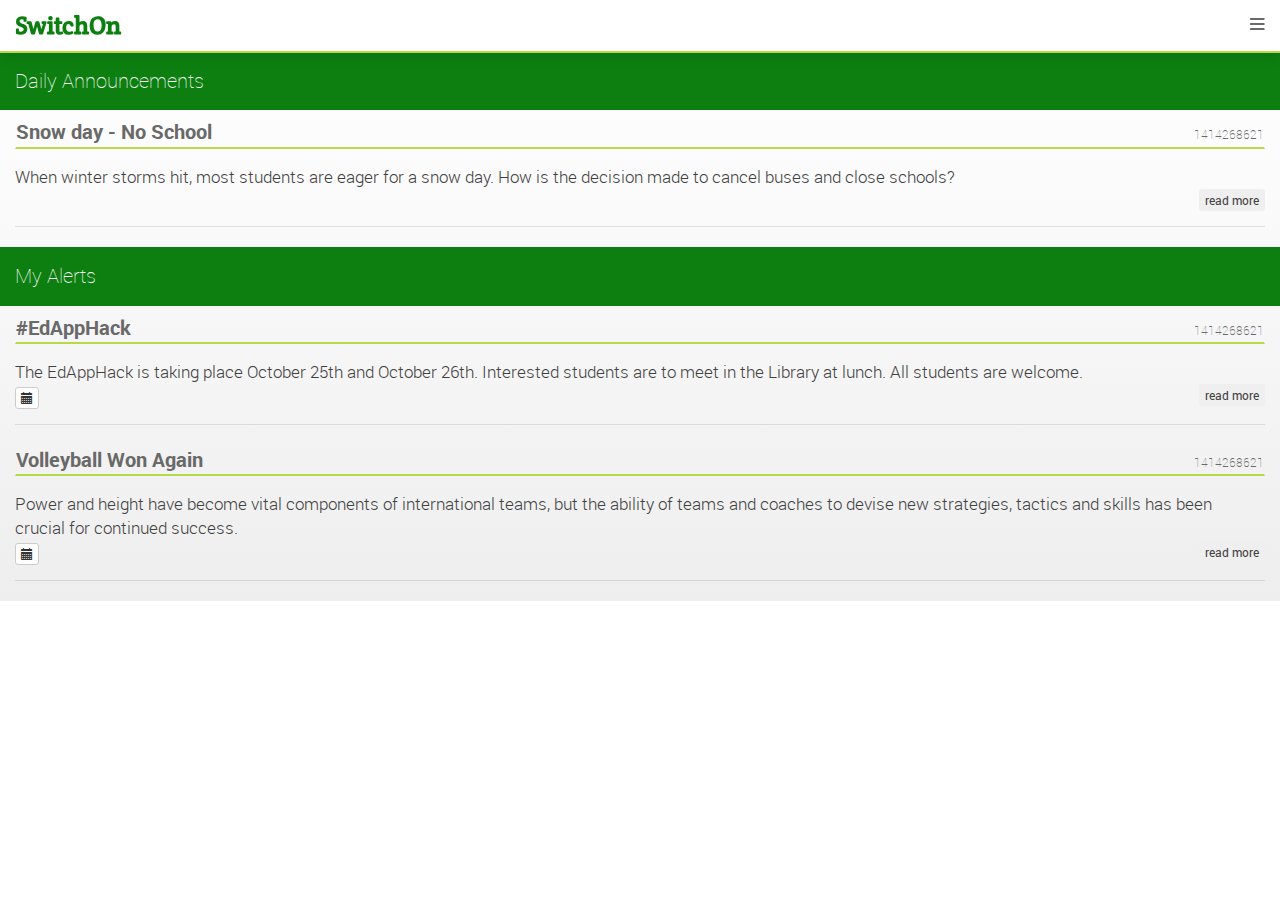
==== commit 0e31b0d5: "add image" ====
--- a/www/index.html
+++ b/www/index.html
@@ -73,14 +73,31 @@
               </div>
             </div>
           </div>
-
         </div>
 
       </div>
     </div>
 
     <div id="read-more" data-role="page"  data-theme="" >
-      <a href="#homepage">back</a>
+      <div class="tdsb-navbar">
+        <h3 class="tdsb-navbar-brand">
+          Volleyball Won Again
+        </h3> 
+      </div>
+      <div class="inset">
+        <img style="width: 100%;" src="img/volleyball_wins.jpg" alt=""/>
+        <p>
+          A team can touch the ball three times on its side of the net. The usual pattern is a dig (an underarm pass made with the forearms), a set (an overhead pass made with the hands) and a spike (the overhead attacking shot). The ball is served into play. Teams can also try to block the opponent's spike as it crosses the net. A block into your own court counts as one of your three touches in beach volleyball, but not in volleyball. </p>
+        <p>
+          Power and height have become vital components of international teams, but the ability of teams and coaches to devise new strategies, tactics and skills has been crucial for continued success.
+        </p>
+        <p>
+          There are six players on court in a volleyball team, who each must rotate one position clockwise every time their team wins back service from the opposition. Only the three players at the net positions can jump and spike or block near the net. The backcourt players can only hit the ball over the net if they jump from behind the attack line, also known as the three-metre line, which separates the front and back part of the court.
+        </p>
+        <div class="announcement-footer clearfix">
+          <button class="announcement-calender btn btn-xs btn-default"> <span class="glyphicon glyphicon-calendar"></span> </button>
+        </div>
+      </div>
     </div>
 
 
@@ -126,7 +143,11 @@
               if (item.announcement_calendar_event == 0) {
                 x.find('.announcement-calender').remove();
               }
-              $('#tdsb-daily-content').append(x);
+              if (item.announcement_creator == 0) {
+                $('#tdsb-daily-content').append(x);
+              } else {
+                $('#tdsb-favorites-content').append(x);
+              }
             });
             //do something with data              
           }
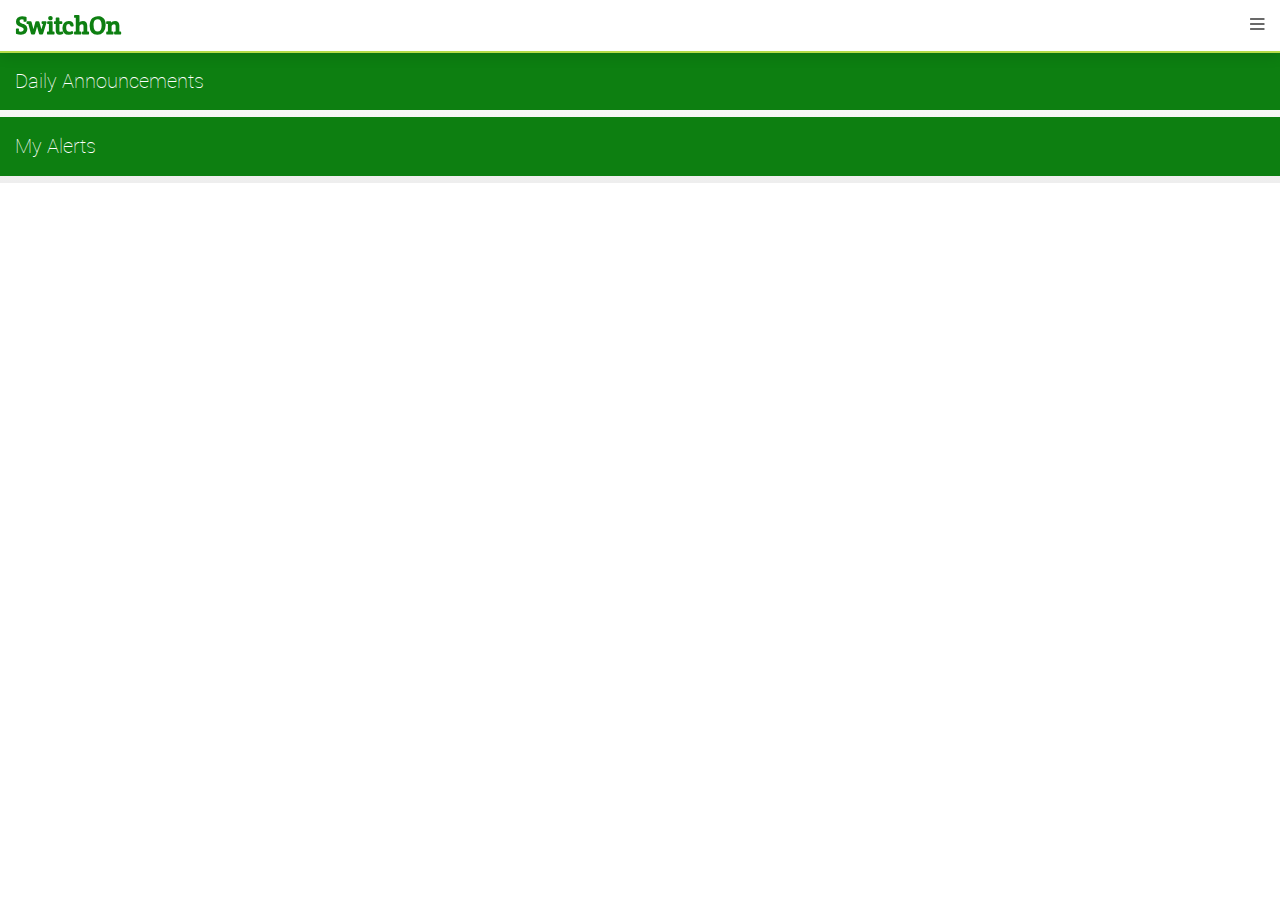
==== commit c11b343b: "scale problem" ====
--- a/www/index.html
+++ b/www/index.html
@@ -5,8 +5,8 @@
     <meta name="format-detection" content="telephone=no" />
     <meta name="msapplication-tap-highlight" content="no" />
     <!-- WARNING: for iOS 7, remove the width=device-width and height=device-height attributes. See https://issues.apache.org/jira/browse/CB-4323 -->
-    <meta name="viewport" content="user-scalable=no, initial-scale=1, maximum-scale=1, minimum-scale=1, width=device-width, height=device-height, target-densitydpi=device-dpi" />
-
+    <!--<meta name="viewport" content="user-scalable=no, initial-scale=1, maximum-scale=1, minimum-scale=1, width=device-width, height=device-height, target-densitydpi=device-dpi" />-->
+    <meta name="viewport" content="width=device-width, initial-scale=1.0, maximum-scale=1.0, target-densitydpi=medium-dpi, user-scalable=0" />
     <link href="spec/lib/jquery-mobile-theme/css/font-awesome.min.css" rel="stylesheet" type="text/css"/>
     <link href="spec/lib/jquery-mobile/jquery.mobile.min.css" rel="stylesheet" type="text/css"/>
     <link href="spec/lib/jquery-mobile-theme/css/jquerymobile.nativedroid.css" rel="stylesheet" type="text/css"/>
@@ -69,7 +69,6 @@
                 </h3>
               </div>
               <div id="tdsb-favorites-content">
-
               </div>
             </div>
           </div>
@@ -124,18 +123,21 @@
             }
           });
         }
+//          url: 'js/announcements.json',
+        var myData = {page: 1, suscriptions: "0,1,2,3,4,5"}
         $.ajax({
-          url: 'js/announcements.json',
+          url: 'http://10.10.90.45:5000/announcements',
           type: 'get',
+          data: myData,
           dataType: 'json',
           error: function (data) {
           },
           success: function (data) {
             $.each(data.announcements, function (i, item) {
               var x = $(ann).clone();
-              console.log(x);
               x.find('.announcement-header-title').html(item.announcement_title)
-              x.find('.announcement-header-time').html(item.announcement_date);
+              var myDate = new Date(1000 * item.announcement_date)
+              x.find('.announcement-header-time').html(myDate.getDate() + '/' + myDate.getMonth() + " | " + myDate.getHours() + ':' + myDate.getMinutes());
               x.find('.announcement-content').html(item.announcement_content);
               x.find('.announcement-read-more').on('click', function () {
                 changePage();
@@ -157,14 +159,17 @@
 
 
 
+//          url: 'js/feeds.json',
       function getFeedsTitles() {
         $.ajax({
-          url: 'js/feeds.json',
+          url: 'http://10.10.90.45:5000/settings',
           type: 'get',
           dataType: 'json',
           error: function (data) {
+            console.log(data);
           },
           success: function (data) {
+            console.log(data);
             $.each(data.creators, function (i, item) {
               $('#tdsb-suscription-list').append('<li data-icon="false"><a href="#" data-id="' + item.id + '"  class="ui-btn">' + item.name + '</a></li>')
             });
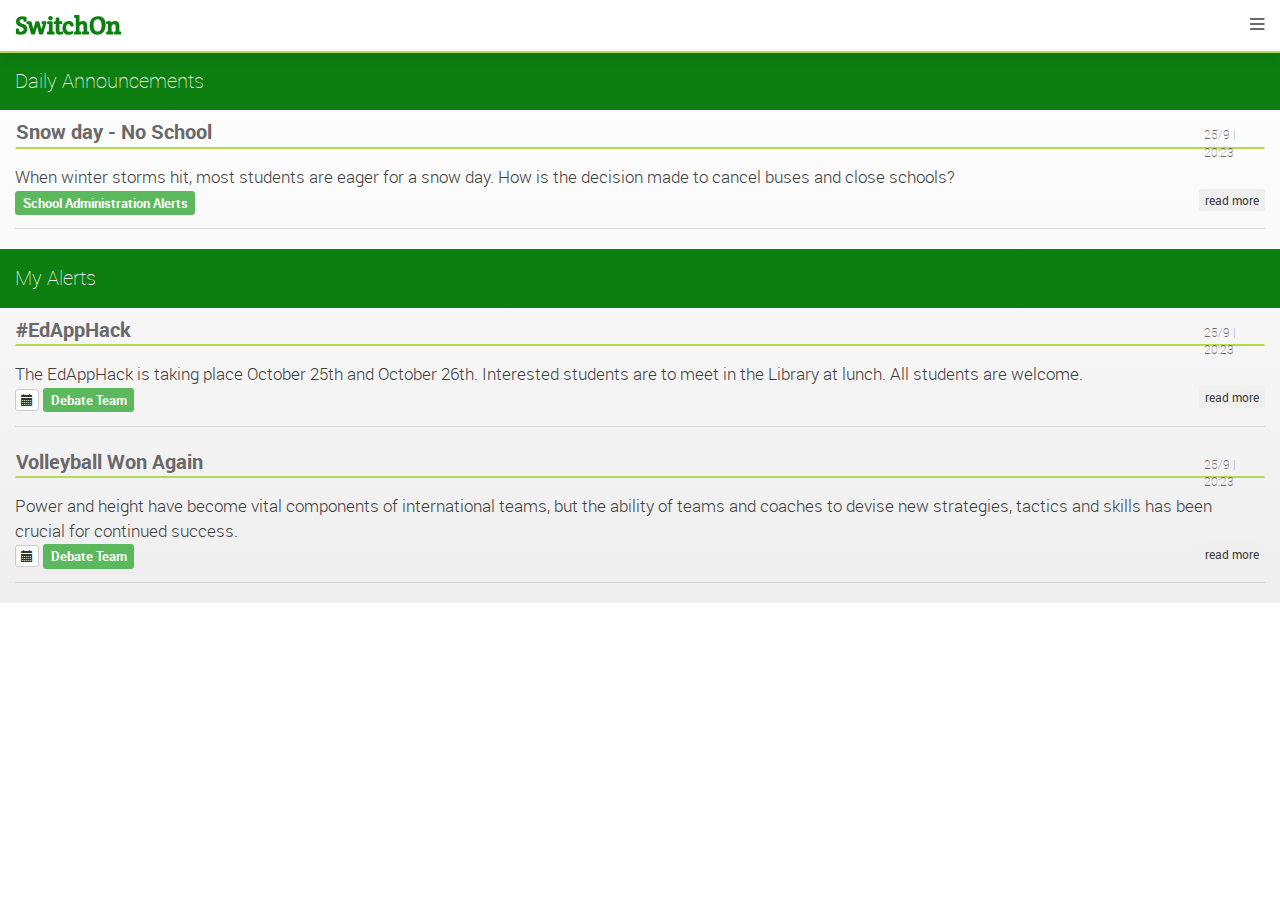
==== commit c8f4c7cc: "last day 2" ====
--- a/www/index.html
+++ b/www/index.html
@@ -22,6 +22,7 @@
       });</script>
     <script src="spec/lib/jquery-mobile/jquery.mobile.min.js" type="text/javascript"></script>
     <script src="spec/lib/jquery-mobile-theme/js/nativedroid.script.js" type="text/javascript"></script>
+    <script src="js/Calendar.js" type="text/javascript"></script>
     <script type="text/javascript" src="js/index.js"></script>
     <title>SwitchOn</title>
   </head>
@@ -102,6 +103,7 @@
 
     <script type="text/javascript">
       var ann;
+      var creators;
       $('button[data-href]').on('click', function () {
         changePage();
       });
@@ -123,33 +125,43 @@
             }
           });
         }
-//          url: 'js/announcements.json',
-        var myData = {page: 1, suscriptions: "0,1,2,3,4,5"}
+        var myData = {page: 1, subscriptions: "0,1,2,3,4,5,6,7,8,9,10,11,12,13,14,15,16"}
+//          url: 'http://10.10.90.45:5000/announcements', 
+//          data: myData,
         $.ajax({
-          url: 'http://10.10.90.45:5000/announcements',
+          url: 'js/announcements.json',
           type: 'get',
-          data: myData,
           dataType: 'json',
           error: function (data) {
           },
           success: function (data) {
             $.each(data.announcements, function (i, item) {
               var x = $(ann).clone();
-              x.find('.announcement-header-title').html(item.announcement_title)
+              var title = item.announcement_title;
+              if(title.length > 30){
+                title = title.slice(0,27)+"...";
+              }
+              x.find('.announcement-header-title').html(title)
               var myDate = new Date(1000 * item.announcement_date)
               x.find('.announcement-header-time').html(myDate.getDate() + '/' + myDate.getMonth() + " | " + myDate.getHours() + ':' + myDate.getMinutes());
               x.find('.announcement-content').html(item.announcement_content);
               x.find('.announcement-read-more').on('click', function () {
                 changePage();
               });
+              x.find('.announcement-creator').html(getCreator(item.announcement_creator));
               if (item.announcement_calendar_event == 0) {
                 x.find('.announcement-calender').remove();
+              } else {
+                x.find('.announcement-calender').on('click', calendar_events);
+                x.find('.announcement-calender').attr('data-title', item.announcement_title);
+
               }
               if (item.announcement_creator == 0) {
                 $('#tdsb-daily-content').append(x);
               } else {
                 $('#tdsb-favorites-content').append(x);
               }
+
             });
             //do something with data              
           }
@@ -159,18 +171,18 @@
 
 
 
-//          url: 'js/feeds.json',
+//          url: 'http://10.10.90.45:5000/settings',
       function getFeedsTitles() {
         $.ajax({
-          url: 'http://10.10.90.45:5000/settings',
+          url: 'js/feeds.json',
           type: 'get',
           dataType: 'json',
           error: function (data) {
-            console.log(data);
           },
           success: function (data) {
-            console.log(data);
-            $.each(data.creators, function (i, item) {
+
+            creators = data.creators;
+            $.each(creators, function (i, item) {
               $('#tdsb-suscription-list').append('<li data-icon="false"><a href="#" data-id="' + item.id + '"  class="ui-btn">' + item.name + '</a></li>')
             });
             //do something with data    
@@ -183,6 +195,33 @@
         $.mobile.pageContainer.pagecontainer("change", "#read-more");
       }
 
+      function getCreator(num) {
+        return creators[num].name;
+      }
+      function calendar_events() {
+        console.log('add Calender');
+        var successCallback = function () {
+          console.log('SUCCESS');
+        }
+        ;
+        var errorCallback = function () {
+          console.log('SUCCESS');
+        }
+        ;
+//        cordova.plugins.CalendarPlugin.createEvent(
+//                'Title of the event',
+//                'Location of the event',
+//                'Description of the event',
+//                0, // Start date as a timestamp in ms
+//                0, // End date as a timestamp in ms
+//                false, // Whether it is an all day event or not,
+//                successCallback, // function called on success
+//                errorCallback // function called on error
+//                );
+        alert($(this).attr('data-title') + " was added to your calendar");
+      }
+
+
     </script>
 
 
--- a/www/css/index.css
+++ b/www/css/index.css
@@ -58,4 +58,10 @@
 .announcement-header .pull-right{
   font-size: 12px;
   padding-top: 8px;
+}
+.announcement-header-time{
+  width: 60px;
+}
+.announcement-header-title{
+font-weight: bold;
 }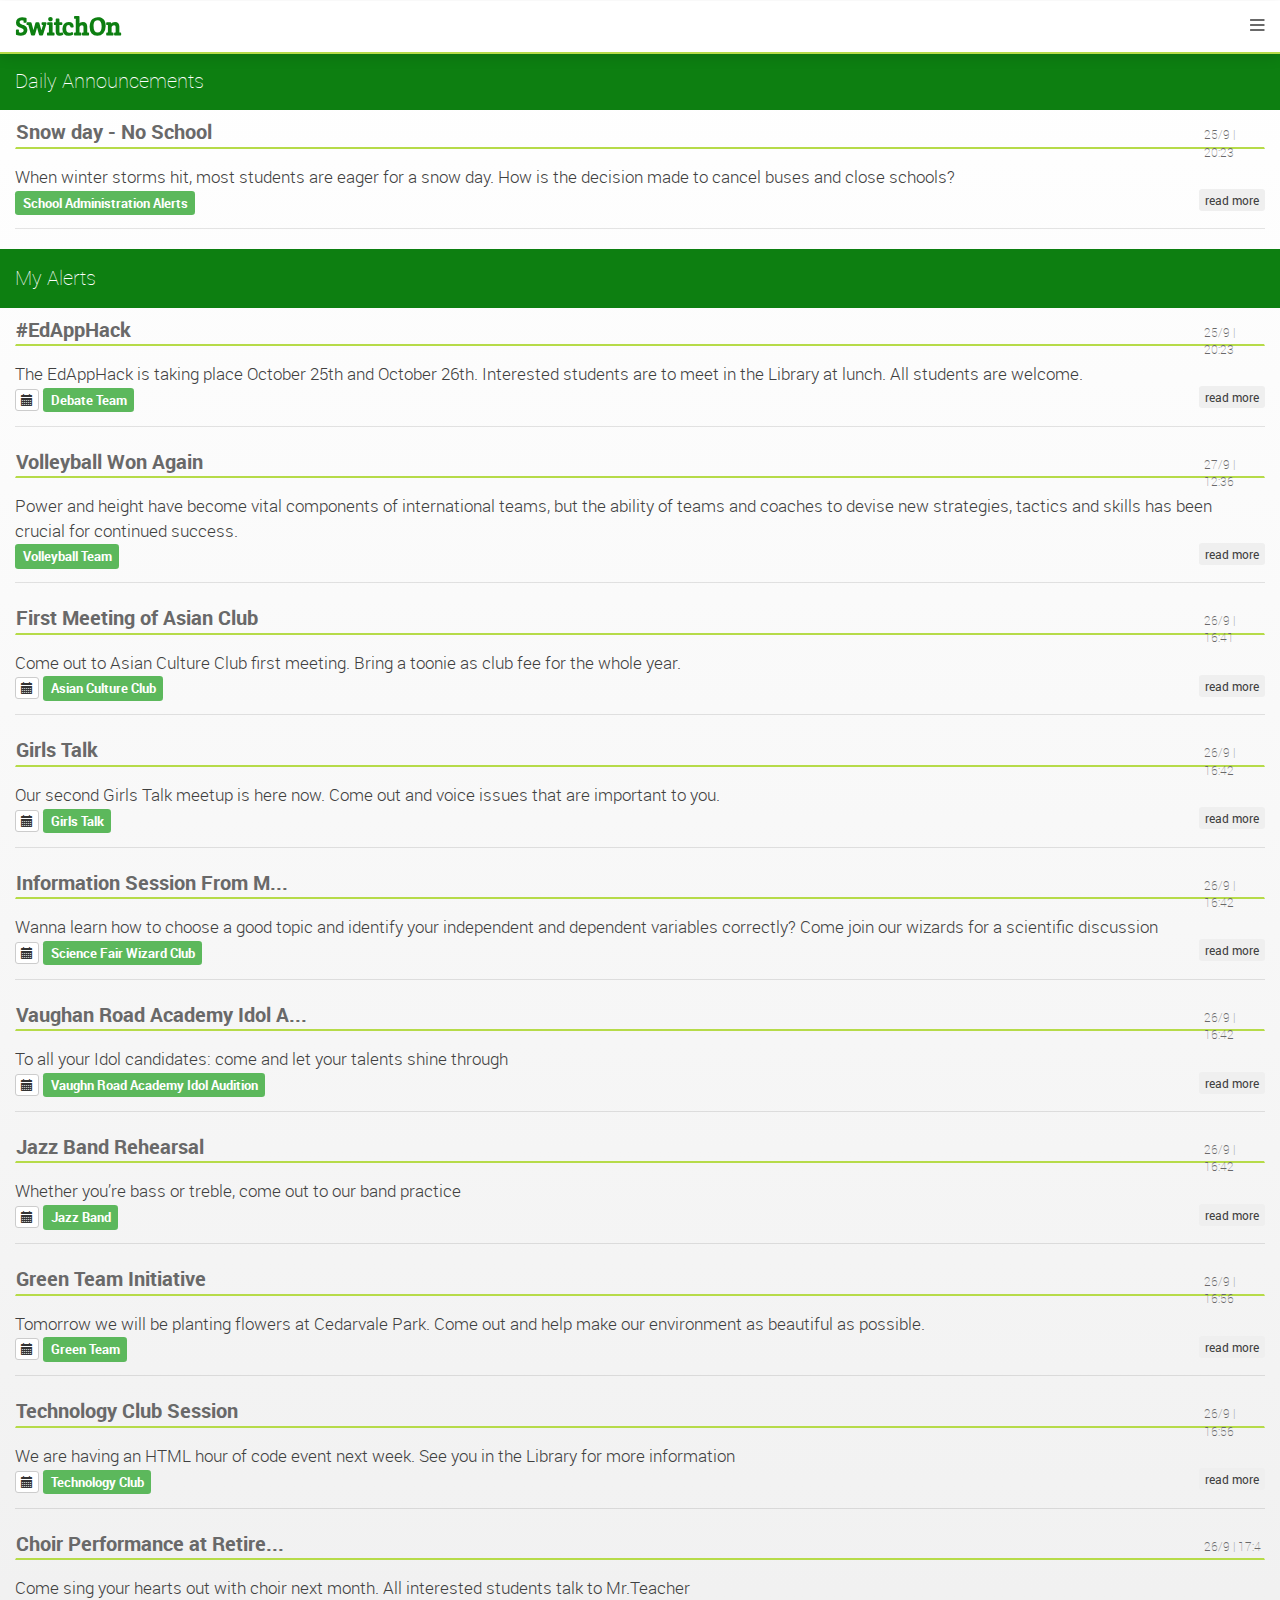
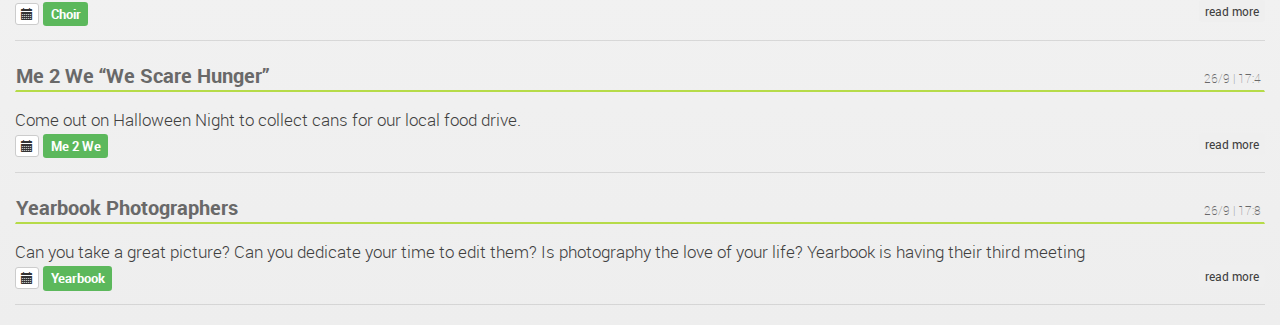
==== commit d6c0c64f: "last day 3" ====
--- a/www/index.html
+++ b/www/index.html
@@ -125,9 +125,10 @@
             }
           });
         }
+//          url: 'http://10.10.90.45:5000/announcements', 
+//          url: 'js/announcements.json',
+//          data: myData,
         var myData = {page: 1, subscriptions: "0,1,2,3,4,5,6,7,8,9,10,11,12,13,14,15,16"}
-//          url: 'http://10.10.90.45:5000/announcements', 
-//          data: myData,
         $.ajax({
           url: 'js/announcements.json',
           type: 'get',
@@ -138,8 +139,8 @@
             $.each(data.announcements, function (i, item) {
               var x = $(ann).clone();
               var title = item.announcement_title;
-              if(title.length > 30){
-                title = title.slice(0,27)+"...";
+              if (title.length > 30) {
+                title = title.slice(0, 27) + "...";
               }
               x.find('.announcement-header-title').html(title)
               var myDate = new Date(1000 * item.announcement_date)
